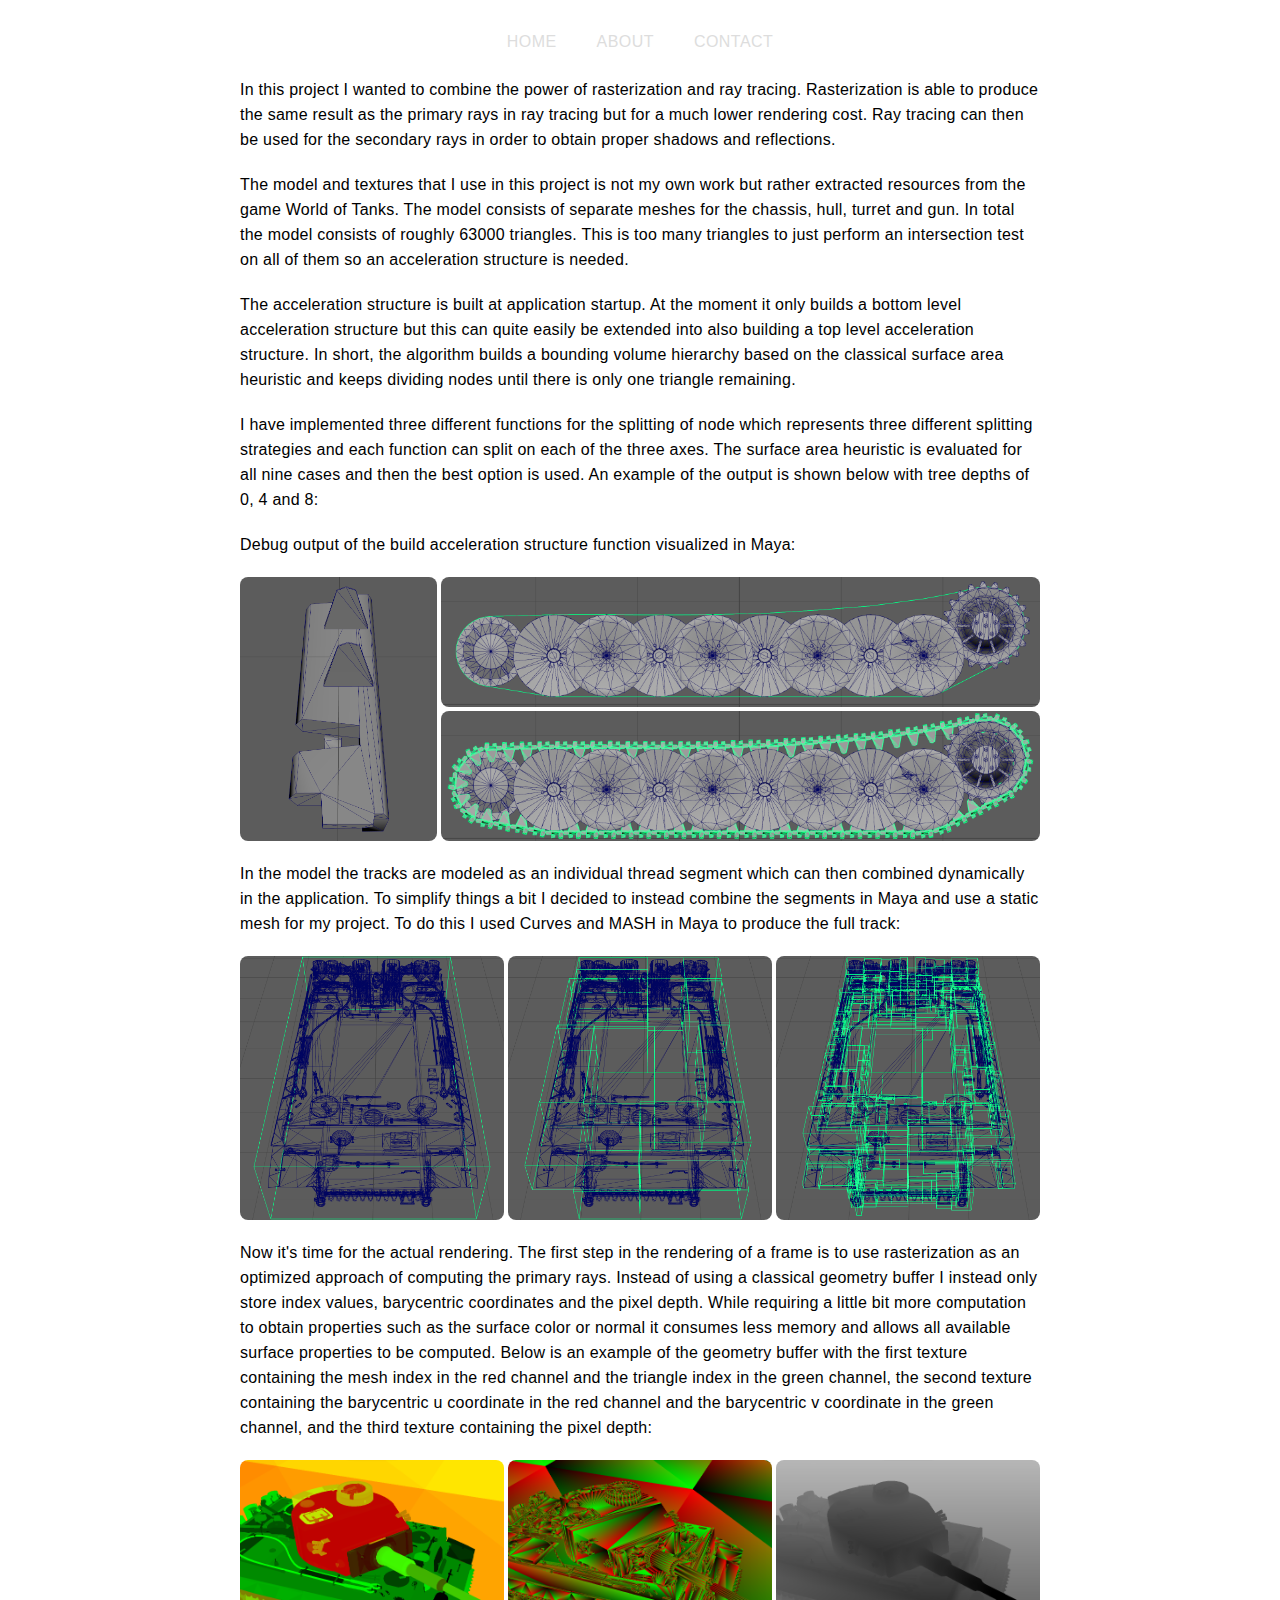
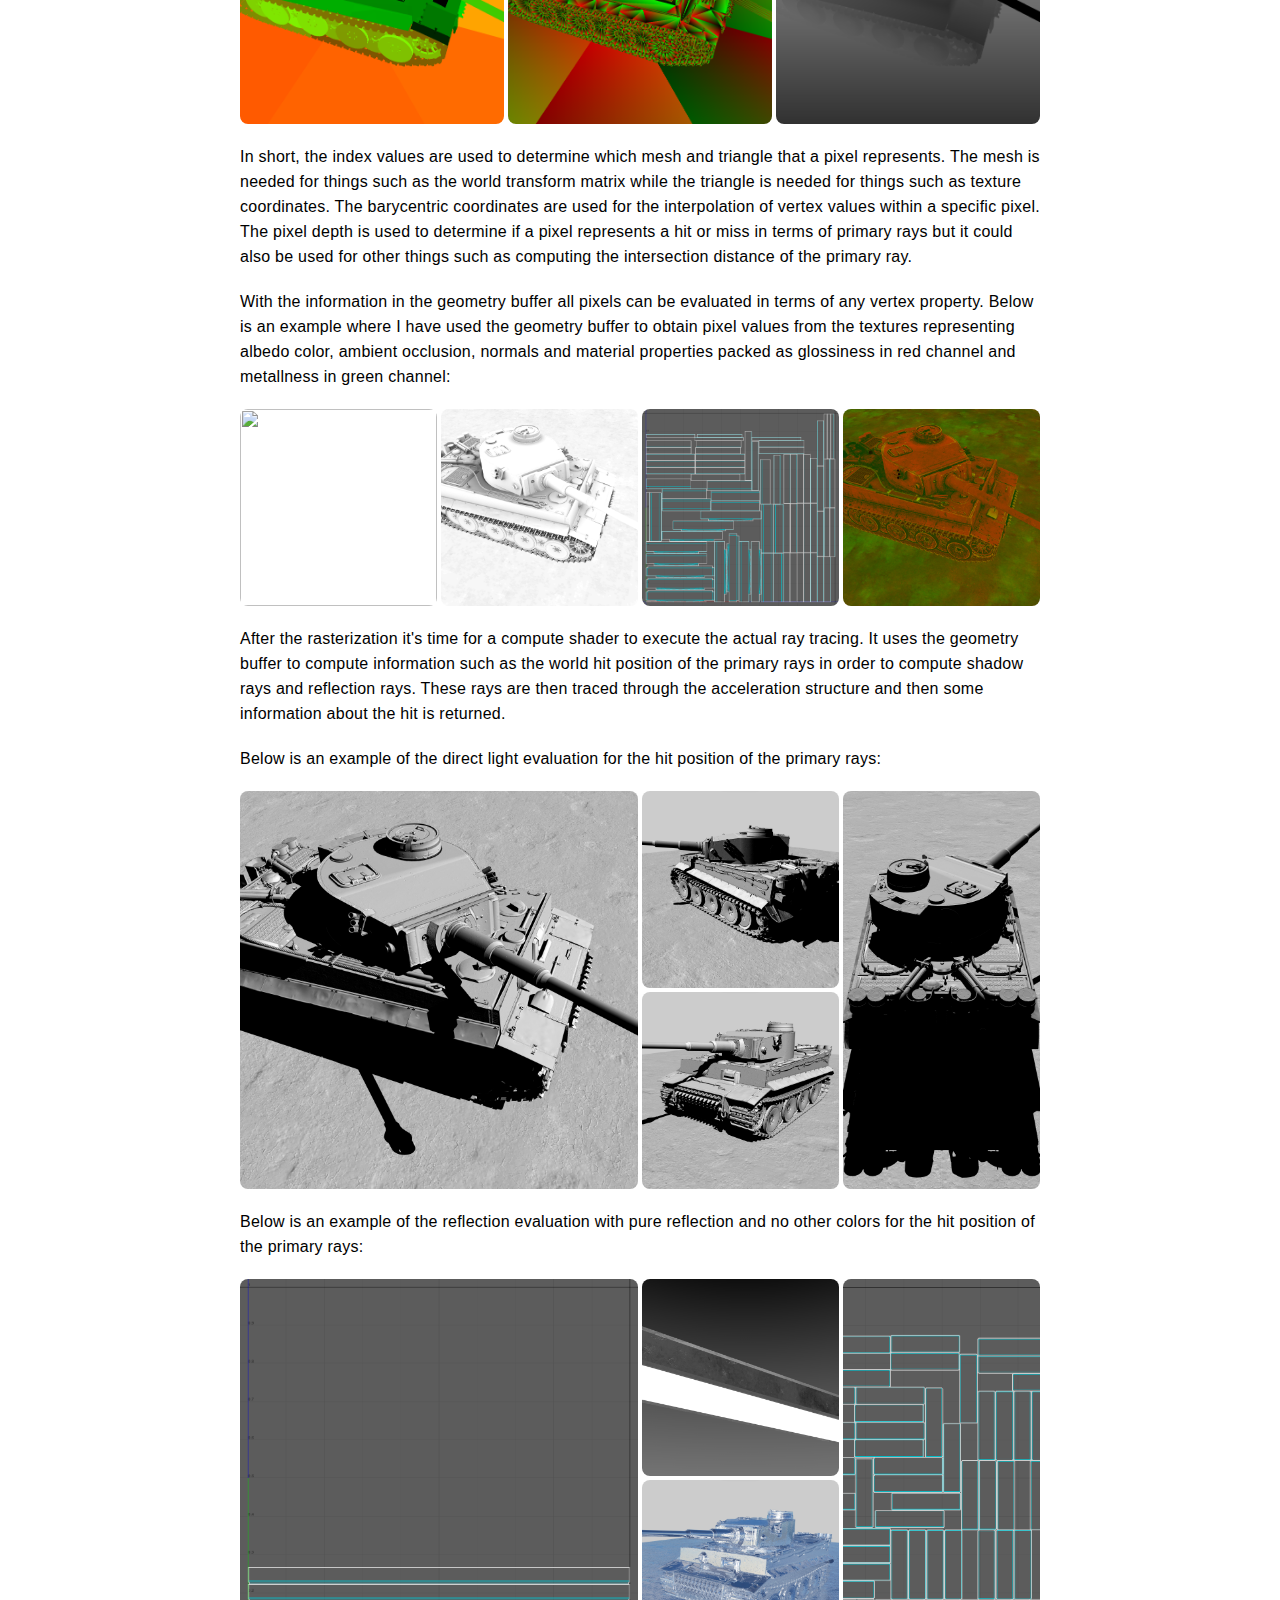
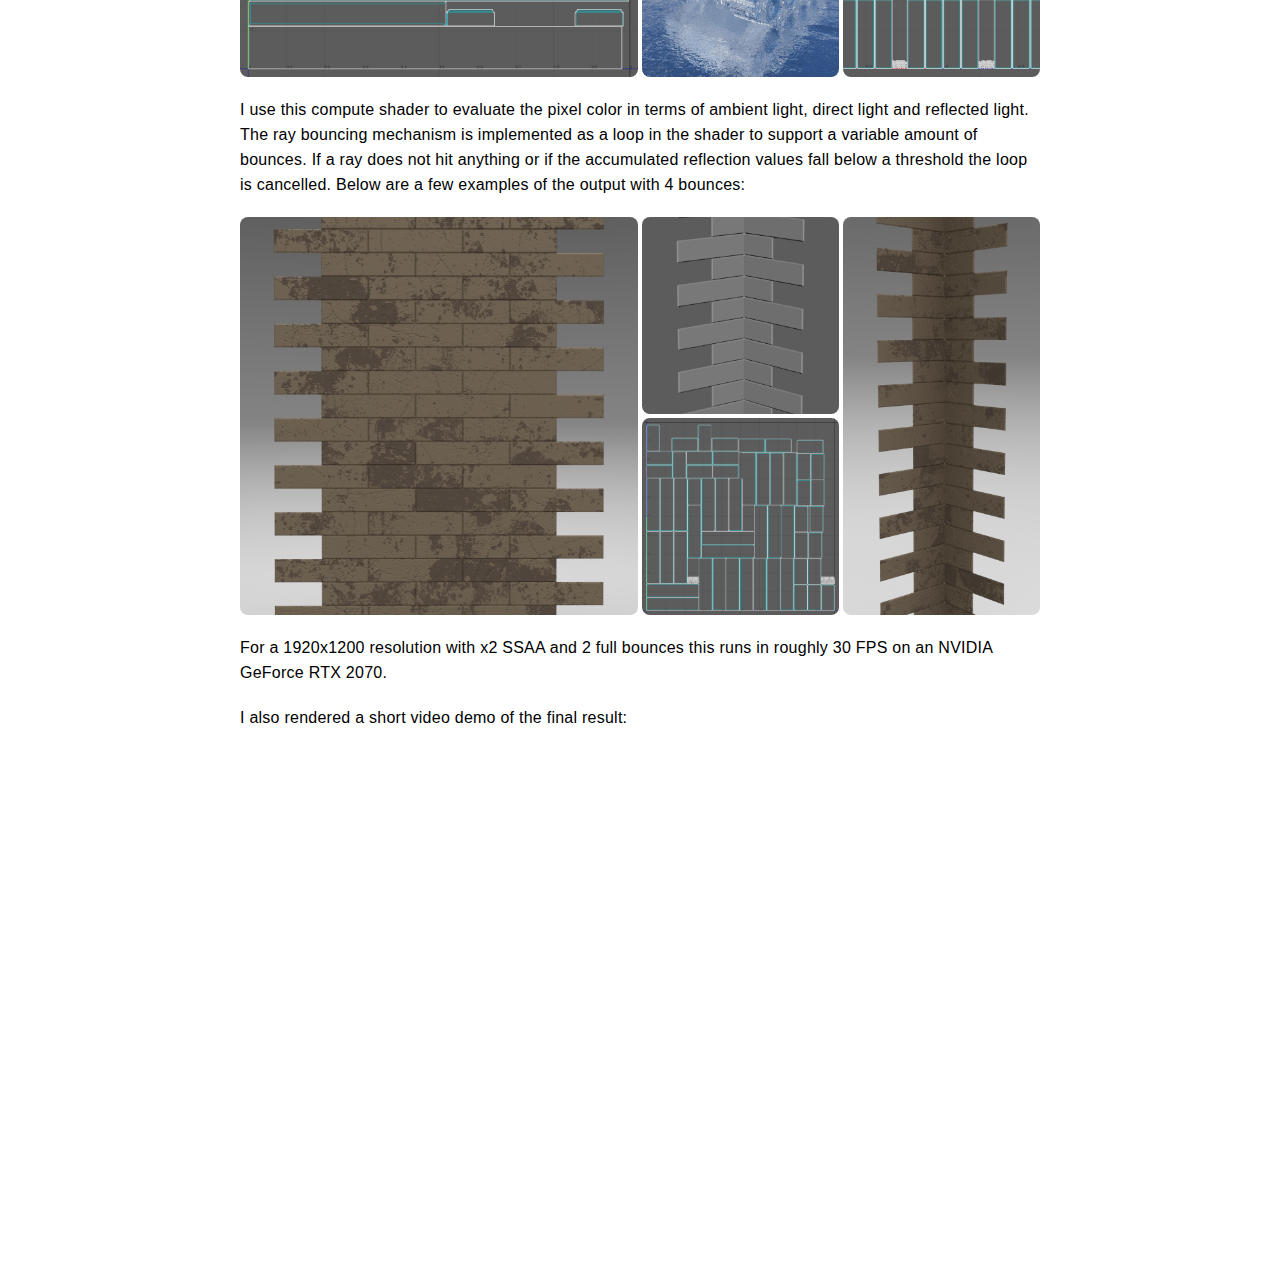
==== 01.html @ 341aff9c "Changed page" ====
<!DOCTYPE html>

<html>
	<head>
		<link rel="stylesheet" href="main.css">
	</head>
	<body>
		<div class="main-frame">
			<div class="navigation">
				<a href="index.html">Home</a>
				<a href="about.html">About</a>
				<a href="contact.html">Contact</a>
			</div>
			<div class="textbox">
				In this project I wanted to combine the power of rasterization and ray tracing.
				Rasterization is able to produce the same result as the primary rays in ray tracing
				but for a much lower rendering cost. Ray tracing can then be used for the secondary
				rays in order to obtain proper shadows and reflections.
			</div>
			<div class="textbox">
				The model and textures that I use in this project is not my own work but rather
				extracted resources from the game World of Tanks. The model consists of separate
				meshes for the chassis, hull, turret and gun. In total the model consists of
				roughly 63000 triangles. This is too many triangles to just perform an intersection
				test on all of them so an acceleration structure is needed.
			</div>
			<div class="textbox">
				The acceleration structure is built at application startup. At the moment it only
				builds a bottom level acceleration structure but this can quite easily be extended
				into also building a top level acceleration structure. In short, the algorithm
				builds a bounding volume hierarchy based on the classical surface area heuristic
				and keeps dividing nodes until there is only one triangle remaining.
			</div>
			<div class="textbox">
				I have implemented three different functions for the splitting of node which
				represents three different splitting strategies and each function can split on each
				of the three axes. The surface area heuristic is evaluated for all nine cases and
				then the best option is used. An example of the output is shown below with tree
				depths of 0, 4 and 8:
			</div>
			<div class="textbox">
				Debug output of the build acceleration structure function visualized in Maya:
			</div>
			<div class="image-layout">
				<a href="images/01-01.png" style="grid-area: 1 / 1 / 5 /  4;"><img src="images/01-01.png"></a>
				<a href="images/01-02.png" style="grid-area: 1 / 4 / 3 / 13;"><img src="images/01-02.png"></a>
				<a href="images/01-03.png" style="grid-area: 3 / 4 / 5 / 13;"><img src="images/01-03.png"></a>
			</div>
			<div class="textbox">
				In the model the tracks are modeled as an individual thread segment which can
				then combined dynamically in the application. To simplify things a bit I decided to
				instead combine the segments in Maya and use a static mesh for my project. To do
				this I used Curves and MASH in Maya to produce the full track:
			</div>
			<div class="image-layout">
				<a href="images/01-04.png" style="grid-area: 1 / 1 / 5 /  5;"><img src="images/01-04.png"></a>
				<a href="images/01-05.png" style="grid-area: 1 / 5 / 5 /  9;"><img src="images/01-05.png"></a>
				<a href="images/01-06.png" style="grid-area: 1 / 9 / 5 / 13;"><img src="images/01-06.png"></a>
			</div>
			<div class="textbox">
				Now it's time for the actual rendering. The first step in the rendering of a frame
				is to use rasterization as an optimized approach of computing the primary rays.
				Instead of using a classical geometry buffer I instead only store index values,
				barycentric coordinates and the pixel depth. While requiring a little bit more
				computation to obtain properties such as the surface color or normal it consumes
				less memory and allows all available surface properties to be computed. Below is an
				example of the geometry buffer with the first texture containing the mesh index in
				the red channel and the triangle index in the green channel, the second texture
				containing the barycentric u coordinate in the red channel and the barycentric v
				coordinate in the green channel, and the third texture containing the pixel depth:
			</div>
			<div class="image-layout">
				<a href="images/01-07.png" style="grid-area: 1 / 1 / 5 /  5;"><img src="images/01-07.png"></a>
				<a href="images/01-08.png" style="grid-area: 1 / 5 / 5 /  9;"><img src="images/01-08.png"></a>
				<a href="images/01-09.png" style="grid-area: 1 / 9 / 5 / 13;"><img src="images/01-09.png"></a>
			</div>
			<div class="textbox">
				In short, the index values are used to determine which mesh and triangle that a
				pixel represents. The mesh is needed for things such as the world transform matrix
				while the triangle is needed for things such as texture coordinates. The
				barycentric coordinates are used for the interpolation of vertex values within a
				specific pixel. The pixel depth is used to determine if a pixel represents a hit or
				miss in terms of primary rays but it could also be used for other things such as
				computing the intersection distance of the primary ray.
			</div>
			<div class="textbox">
				With the information in the geometry buffer all pixels can be evaluated in terms of
				any vertex property. Below is an example where I have used the geometry buffer to
				obtain pixel values from the textures representing albedo color, ambient occlusion,
				normals and material properties packed as glossiness in red channel and metallness
				in green channel:
			</div>
			<div class="image-layout">
				<a href="images/01-10.png" style="grid-area: 1 /  1 / 4 /  4;"><img src="images/01-10.png"></a>
				<a href="images/01-11.png" style="grid-area: 1 /  4 / 4 /  7;"><img src="images/01-11.png"></a>
				<a href="images/01-12.png" style="grid-area: 1 /  7 / 4 / 10;"><img src="images/01-12.png"></a>
				<a href="images/01-13.png" style="grid-area: 1 / 10 / 4 / 13;"><img src="images/01-13.png"></a>
			</div>
			<div class="textbox">
				After the rasterization it's time for a compute shader to execute the actual ray
				tracing. It uses the geometry buffer to compute information such as the world hit
				position of the primary rays in order to compute shadow rays and reflection rays.
				These rays are then traced through the acceleration structure and then some
				information about the hit is returned.
			</div>
			<div class="textbox">
				Below is an example of the direct light evaluation for the hit position of the
				primary rays:
			</div>
			<div class="image-layout">
				<a href="images/01-14.png" style="grid-area: 1 /  1 / 7 /  7;"><img src="images/01-14.png"></a>
				<a href="images/01-15.png" style="grid-area: 1 /  7 / 4 / 10;"><img src="images/01-15.png"></a>
				<a href="images/01-16.png" style="grid-area: 4 /  7 / 7 / 10;"><img src="images/01-16.png"></a>
				<a href="images/01-17.png" style="grid-area: 1 / 10 / 7 / 13;"><img src="images/01-17.png"></a>
			</div>
			<div class="textbox">
				Below is an example of the reflection evaluation with pure reflection and no other
				colors for the hit position of the primary rays:
			</div>
			<div class="image-layout">
				<a href="images/01-18.png" style="grid-area: 1 /  1 / 7 /  7;"><img src="images/01-18.png"></a>
				<a href="images/01-19.png" style="grid-area: 1 /  7 / 4 / 10;"><img src="images/01-19.png"></a>
				<a href="images/01-20.png" style="grid-area: 4 /  7 / 7 / 10;"><img src="images/01-20.png"></a>
				<a href="images/01-21.png" style="grid-area: 1 / 10 / 7 / 13;"><img src="images/01-21.png"></a>
			</div>
			<div class="textbox">
				I use this compute shader to evaluate the pixel color in terms of ambient light,
				direct light and reflected light. The ray bouncing mechanism is implemented as a
				loop in the shader to support a variable amount of bounces. If a ray does not hit
				anything or if the accumulated reflection values fall below a threshold the loop
				is cancelled. Below are a few examples of the output with 4 bounces:
			</div>
			<div class="image-layout">
				<a href="images/01-22.png" style="grid-area: 1 /  1 / 7 /  7;"><img src="images/01-22.png"></a>
				<a href="images/01-23.png" style="grid-area: 1 /  7 / 4 / 10;"><img src="images/01-23.png"></a>
				<a href="images/01-24.png" style="grid-area: 4 /  7 / 7 / 10;"><img src="images/01-24.png"></a>
				<a href="images/01-25.png" style="grid-area: 1 / 10 / 7 / 13;"><img src="images/01-25.png"></a>
			</div>
			<div class="textbox">
				For a 1920x1200 resolution with x2 SSAA and 2 full bounces this runs in roughly 30
				FPS on an NVIDIA GeForce RTX 2070.
			</div>
			<div class="textbox">
				I also rendered a short video demo of the final result:
			</div>
			<div class="video-layout">
				<iframe src="https://www.youtube.com/embed/DFCqJlhYQGo?rel=0" allowfullscreen></iframe>
			</div>
		</div>
	</body>
</html>
---- main.css ----
body
{
	text-align: center;
	overflow-y: scroll;
}

.main
{
	display: inline-block;
	padding-bottom: 50px;
}

.main-frame
{
	display: block;
	width: 800px;
	height: auto;
	margin-left: auto;
	margin-right: auto;
}

.navigation
{
	overflow: hidden;
	height: 45px;
	display: inline-block;
	margin: 10px 0px 0px;
}

.navigation a
{
	color: #DDDDDD;
	float: left;
	padding: 5px 5px;
	margin: 10px 15px;
	font-size: 16px;
	font-family: sans-serif;
	text-align: center;
	text-decoration: none;
	text-transform: uppercase;
	letter-spacing: 0.45px;
}

.navigation a:hover
{
	color: #333333;
}

.navigation a.active
{
	color: #333333;
}

.collection
{
	display: grid;
	grid-template-columns: auto auto auto;
	grid-column-gap: 10px;
	grid-row-gap: 10px;
}

.item
{
	background-color: #000000;
	width: 300px;
	height: 300px;
	border-radius: 10px;
	overflow: hidden;
}

.item > a > img
{
	width: 100%;
	height: 100%;
}

.item:hover > a > img
{
	filter: grayscale(100%);
}

.textbox
{
	display: inline-block;
	width: 800px;
	text-align: left;
	margin-top: 10px;
	margin-bottom: 10px;
	font-family: sans-serif;
	letter-spacing: 0.25px;
	line-height: 25px;
}

.image-layout
{
	display: inline-grid;
	width: 800px;
	grid-auto-columns: 63px;
	grid-auto-rows: 63px;
	grid-column-gap: 4px;
	grid-row-gap: 4px;
	margin-top: 10px;
	margin-bottom: 10px;
	overflow: hidden;
}

.image-layout a, .image-layout img
{
	width: 100%;
	height: 100%;
	border-radius: 8px;
	object-fit: cover;
}

.video-layout
{
	display: inline-grid;
	width: 800px;
	height: 500px;
	margin-top: 10px;
	margin-bottom: 10px;
	overflow: hidden;
}

.video-layout iframe
{
	width: 100%;
	height: 100%;
	border: none;
	border-radius: 8px;
	object-fit: cover;
}

.contact-photo
{
	display: block;
	width: 300px;
	height: 300px;
	margin-left:auto;
	margin-right:auto;
	margin-top: 20px;
	margin-bottom: 30px;
	overflow: hidden;
}

.contact-photo img
{
	width: 100%;
	height: 100%;
	border-radius: 100%;
	object-fit: cover;
}

.contact-name
{
	margin-top: 20px;
	margin-bottom: 20px;
	font-family: sans-serif;
	font-size: 32px;
	letter-spacing: 0.25px;
}

.contact-mail
{
	margin-top: 20px;
	margin-bottom: 20px;
	font-family: sans-serif;
	font-size: 18px;
	letter-spacing: 0.25px;
}

.contact-linkedin
{
	width: 65px;
	height: 65px;
	margin-left:auto;
	margin-right:auto;
	margin-top: 30px;
	margin-bottom: 10px;
	overflow: hidden;
}

.image-grid
{
	display: inline-grid;
	width: 800px;
	grid-row-gap: 4px;
	grid-column-gap: 4px;
	margin-top: 10px;
	margin-bottom: 10px;
}

.image-grid a
{
	width: 100%;
	border-radius: 8px;
	overflow: hidden;
}

.image-grid a img
{
	width: 100%;
	height: 100%;
	object-fit: cover;
	object-position: center;
}

.image-grid-1 { grid-template: 1fr 1fr / 1fr 1fr 1fr; }
.image-grid-1 a:nth-child(1) { aspect-ratio: 1 / 1; grid-area: 1 / 1 / 2 / 2; }
.image-grid-1 a:nth-child(2) { aspect-ratio: 1 / 1; grid-area: 2 / 1 / 3 / 2; }
.image-grid-1 a:nth-child(3) { aspect-ratio: 1 / 1; grid-area: 1 / 2 / 3 / 4; }

.image-grid-2 { grid-template: 264px 264px / 264px 532px; }
.image-grid-2 a:nth-child(1) { grid-area: 1 / 1 / 2 / 2; }
.image-grid-2 a:nth-child(2) { grid-area: 2 / 1 / 3 / 2; }
.image-grid-2 a:nth-child(3) { grid-area: 1 / 2 / 3 / 3; }

.image-list
{
	display: grid;
	width: 100%;
	grid-auto-rows: 1fr;
	grid-auto-columns: 1fr;
	grid-auto-flow: column;
	grid-row-gap: 4px;
	grid-column-gap: 4px;
	margin-top: 10px;
	margin-bottom: 10px;
}

.image-list a
{
	width: 100%;
	border-radius: 8px;
	overflow: hidden;
}

.image-list a img
{
	width: 100%;
	height: 100%;
	object-fit: cover;
	object-position: center;
}

.image-list-ratio-1-1 a { aspect-ratio: 1 / 1; }
.image-list-ratio-2-1 a { aspect-ratio: 2 / 1; }
.image-list-ratio-2-3 a { aspect-ratio: 2 / 3; }
.image-list-ratio-3-2 a { aspect-ratio: 3 / 2; }
.image-list-ratio-4-1 a { aspect-ratio: 4 / 1; }
.image-list-ratio-5-1 a { aspect-ratio: 5 / 1; }
.image-list-ratio-5-2 a { aspect-ratio: 5 / 2; }
.image-list-ratio-5-4 a { aspect-ratio: 5 / 4; }
.image-list-ratio-7-5 a { aspect-ratio: 7 / 5; }
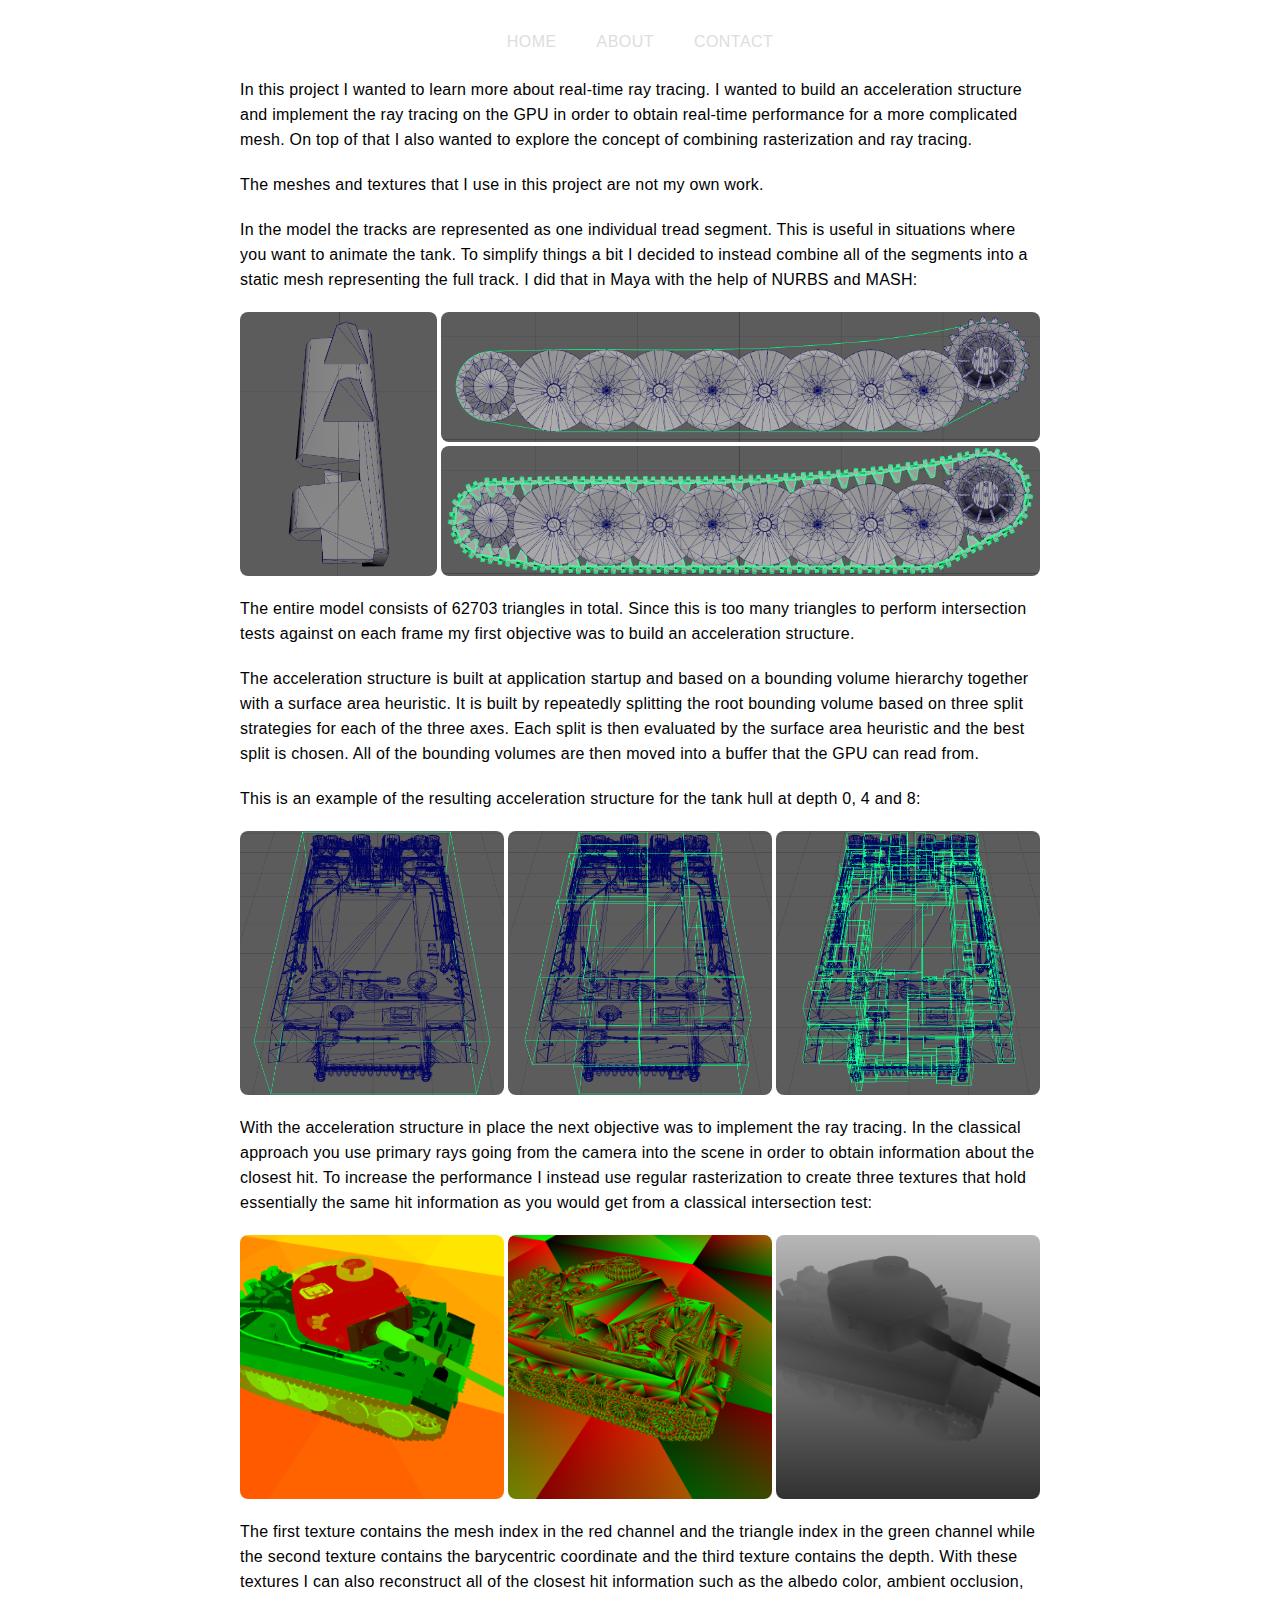
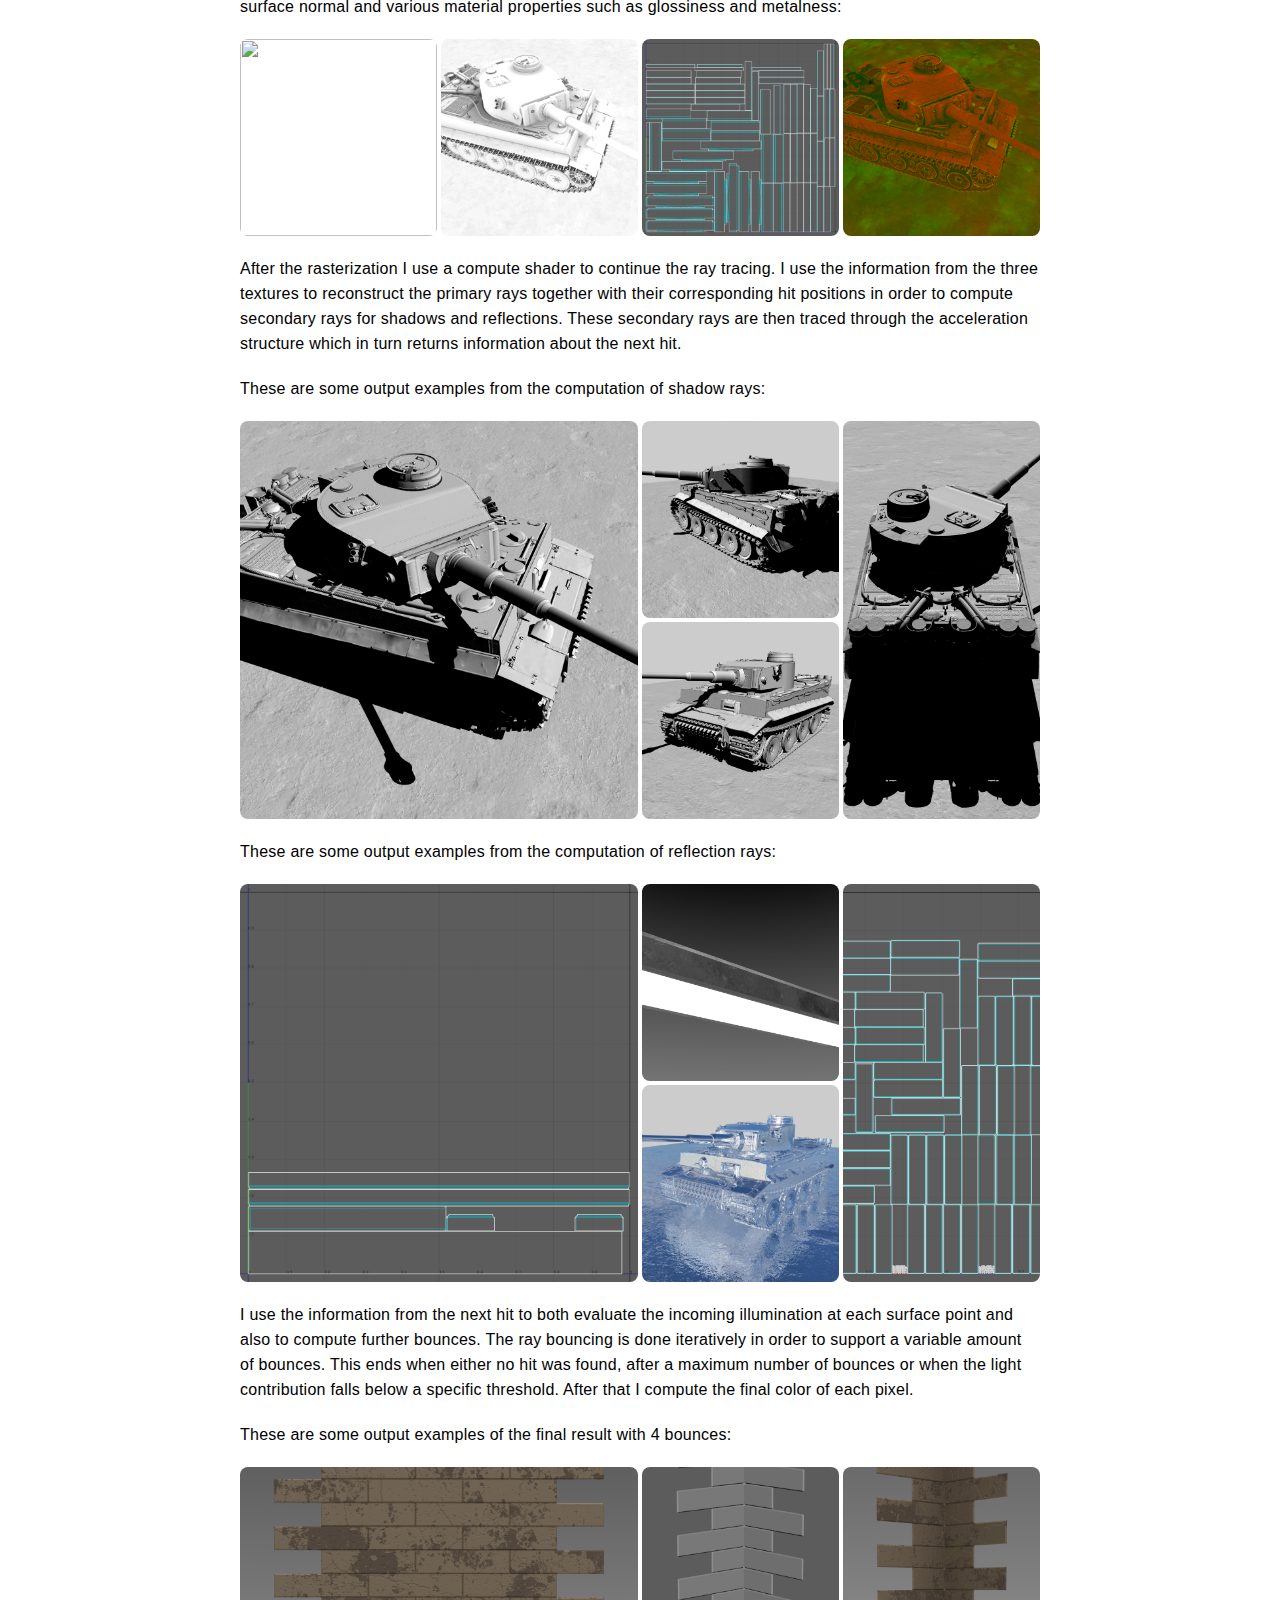
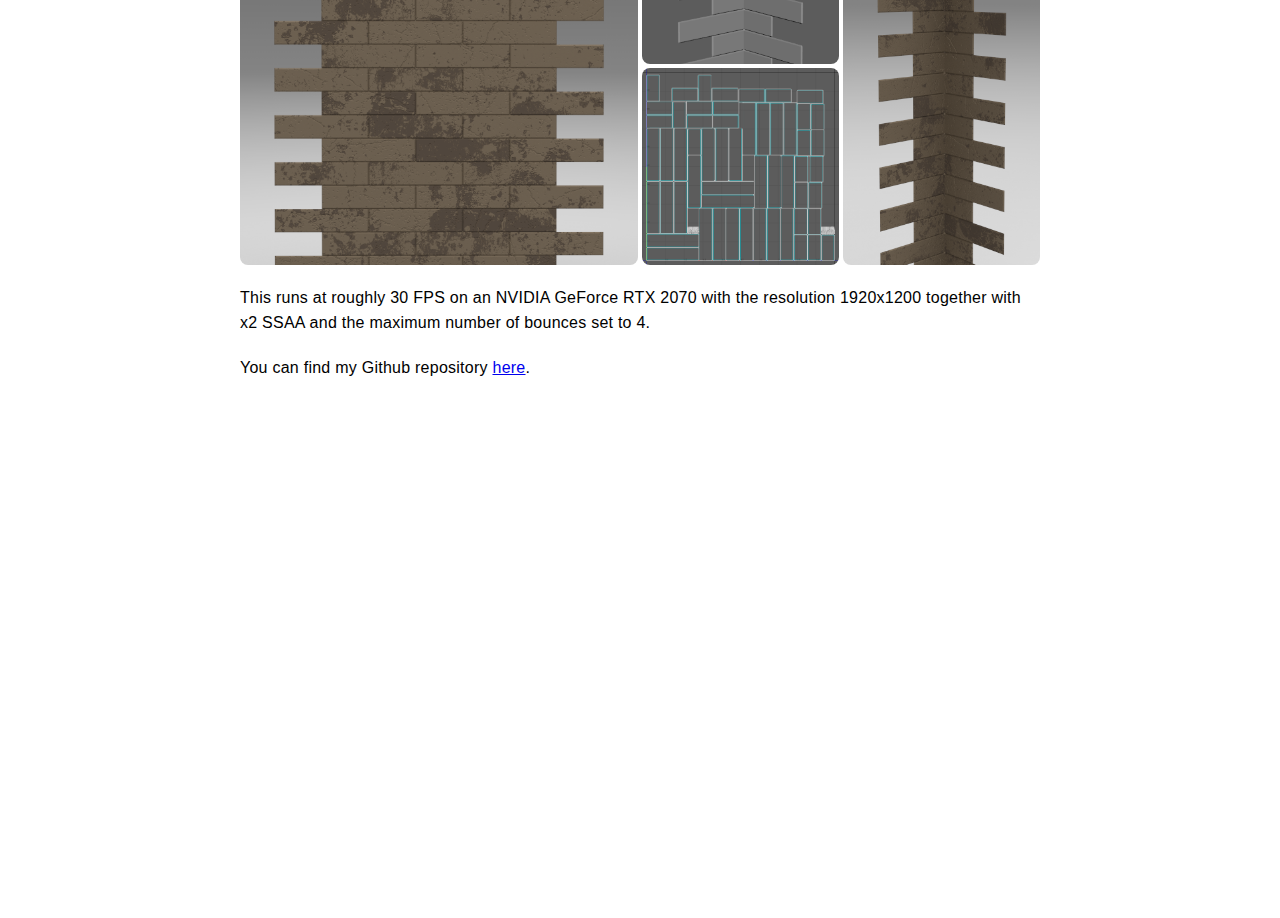
==== commit 248b2795: "Changed page" ====
--- a/01.html
+++ b/01.html
@@ -12,34 +12,19 @@
 				<a href="contact.html">Contact</a>
 			</div>
 			<div class="textbox">
-				In this project I wanted to combine the power of rasterization and ray tracing.
-				Rasterization is able to produce the same result as the primary rays in ray tracing
-				but for a much lower rendering cost. Ray tracing can then be used for the secondary
-				rays in order to obtain proper shadows and reflections.
+				In this project I wanted to learn more about real-time ray tracing. I wanted to
+				build an acceleration structure and implement the ray tracing on the GPU in order
+				to obtain real-time performance for a more complicated mesh. On top of that I also
+				wanted to explore the concept of combining rasterization and ray tracing.
 			</div>
 			<div class="textbox">
-				The model and textures that I use in this project is not my own work but rather
-				extracted resources from the game World of Tanks. The model consists of separate
-				meshes for the chassis, hull, turret and gun. In total the model consists of
-				roughly 63000 triangles. This is too many triangles to just perform an intersection
-				test on all of them so an acceleration structure is needed.
+				The meshes and textures that I use in this project are not my own work.
 			</div>
 			<div class="textbox">
-				The acceleration structure is built at application startup. At the moment it only
-				builds a bottom level acceleration structure but this can quite easily be extended
-				into also building a top level acceleration structure. In short, the algorithm
-				builds a bounding volume hierarchy based on the classical surface area heuristic
-				and keeps dividing nodes until there is only one triangle remaining.
-			</div>
-			<div class="textbox">
-				I have implemented three different functions for the splitting of node which
-				represents three different splitting strategies and each function can split on each
-				of the three axes. The surface area heuristic is evaluated for all nine cases and
-				then the best option is used. An example of the output is shown below with tree
-				depths of 0, 4 and 8:
-			</div>
-			<div class="textbox">
-				Debug output of the build acceleration structure function visualized in Maya:
+				In the model the tracks are represented as one individual tread segment. This is
+				useful in situations where you want to animate the tank. To simplify things a bit I
+				decided to instead combine all of the segments into a static mesh representing the
+				full track. I did that in Maya with the help of NURBS and MASH:
 			</div>
 			<div class="image-layout">
 				<a href="images/01-01.png" style="grid-area: 1 / 1 / 5 /  4;"><img src="images/01-01.png"></a>
@@ -47,10 +32,21 @@
 				<a href="images/01-03.png" style="grid-area: 3 / 4 / 5 / 13;"><img src="images/01-03.png"></a>
 			</div>
 			<div class="textbox">
-				In the model the tracks are modeled as an individual thread segment which can
-				then combined dynamically in the application. To simplify things a bit I decided to
-				instead combine the segments in Maya and use a static mesh for my project. To do
-				this I used Curves and MASH in Maya to produce the full track:
+				The entire model consists of 62703 triangles in total. Since this is too many
+				triangles to perform intersection tests against on each frame my first objective
+				was to build an acceleration structure.
+			</div>
+			<div class="textbox">
+				The acceleration structure is built at application startup and based on a bounding
+				volume hierarchy together with a surface area heuristic. It is built by repeatedly
+				splitting the root bounding volume based on three split strategies for each of the
+				three axes. Each split is then evaluated by the surface area heuristic and the best
+				split is chosen. All of the bounding volumes are then moved into a buffer that the
+				GPU can read from.
+			</div>
+			<div class="textbox">
+				This is an example of the resulting acceleration structure for the tank hull at
+				depth 0, 4 and 8:
 			</div>
 			<div class="image-layout">
 				<a href="images/01-04.png" style="grid-area: 1 / 1 / 5 /  5;"><img src="images/01-04.png"></a>
@@ -58,16 +54,12 @@
 				<a href="images/01-06.png" style="grid-area: 1 / 9 / 5 / 13;"><img src="images/01-06.png"></a>
 			</div>
 			<div class="textbox">
-				Now it's time for the actual rendering. The first step in the rendering of a frame
-				is to use rasterization as an optimized approach of computing the primary rays.
-				Instead of using a classical geometry buffer I instead only store index values,
-				barycentric coordinates and the pixel depth. While requiring a little bit more
-				computation to obtain properties such as the surface color or normal it consumes
-				less memory and allows all available surface properties to be computed. Below is an
-				example of the geometry buffer with the first texture containing the mesh index in
-				the red channel and the triangle index in the green channel, the second texture
-				containing the barycentric u coordinate in the red channel and the barycentric v
-				coordinate in the green channel, and the third texture containing the pixel depth:
+				With the acceleration structure in place the next objective was to implement the
+				ray tracing. In the classical approach you use primary rays going from the camera
+				into the scene in order to obtain information about the closest hit. To increase
+				the performance I instead use regular rasterization to create three textures that
+				hold essentially the same hit information as you would get from a classical
+				intersection test:
 			</div>
 			<div class="image-layout">
 				<a href="images/01-07.png" style="grid-area: 1 / 1 / 5 /  5;"><img src="images/01-07.png"></a>
@@ -75,20 +67,12 @@
 				<a href="images/01-09.png" style="grid-area: 1 / 9 / 5 / 13;"><img src="images/01-09.png"></a>
 			</div>
 			<div class="textbox">
-				In short, the index values are used to determine which mesh and triangle that a
-				pixel represents. The mesh is needed for things such as the world transform matrix
-				while the triangle is needed for things such as texture coordinates. The
-				barycentric coordinates are used for the interpolation of vertex values within a
-				specific pixel. The pixel depth is used to determine if a pixel represents a hit or
-				miss in terms of primary rays but it could also be used for other things such as
-				computing the intersection distance of the primary ray.
-			</div>
-			<div class="textbox">
-				With the information in the geometry buffer all pixels can be evaluated in terms of
-				any vertex property. Below is an example where I have used the geometry buffer to
-				obtain pixel values from the textures representing albedo color, ambient occlusion,
-				normals and material properties packed as glossiness in red channel and metallness
-				in green channel:
+				The first texture contains the mesh index in the red channel and the triangle index
+				in the green channel while the second texture contains the barycentric coordinate
+				and the third texture contains the depth. With these textures I can also
+				reconstruct all of the closest hit information such as the albedo color, ambient
+				occlusion, surface normal and various material properties such as glossiness and
+				metalness:
 			</div>
 			<div class="image-layout">
 				<a href="images/01-10.png" style="grid-area: 1 /  1 / 4 /  4;"><img src="images/01-10.png"></a>
@@ -97,15 +81,14 @@
 				<a href="images/01-13.png" style="grid-area: 1 / 10 / 4 / 13;"><img src="images/01-13.png"></a>
 			</div>
 			<div class="textbox">
-				After the rasterization it's time for a compute shader to execute the actual ray
-				tracing. It uses the geometry buffer to compute information such as the world hit
-				position of the primary rays in order to compute shadow rays and reflection rays.
-				These rays are then traced through the acceleration structure and then some
-				information about the hit is returned.
+				After the rasterization I use a compute shader to continue the ray tracing. I use
+				the information from the three textures to reconstruct the primary rays together
+				with their corresponding hit positions in order to compute secondary rays for
+				shadows and reflections. These secondary rays are then traced through the
+				acceleration structure which in turn returns information about the next hit.
 			</div>
 			<div class="textbox">
-				Below is an example of the direct light evaluation for the hit position of the
-				primary rays:
+				These are some output examples from the computation of shadow rays:
 			</div>
 			<div class="image-layout">
 				<a href="images/01-14.png" style="grid-area: 1 /  1 / 7 /  7;"><img src="images/01-14.png"></a>
@@ -114,8 +97,7 @@
 				<a href="images/01-17.png" style="grid-area: 1 / 10 / 7 / 13;"><img src="images/01-17.png"></a>
 			</div>
 			<div class="textbox">
-				Below is an example of the reflection evaluation with pure reflection and no other
-				colors for the hit position of the primary rays:
+				These are some output examples from the computation of reflection rays:
 			</div>
 			<div class="image-layout">
 				<a href="images/01-18.png" style="grid-area: 1 /  1 / 7 /  7;"><img src="images/01-18.png"></a>
@@ -124,11 +106,14 @@
 				<a href="images/01-21.png" style="grid-area: 1 / 10 / 7 / 13;"><img src="images/01-21.png"></a>
 			</div>
 			<div class="textbox">
-				I use this compute shader to evaluate the pixel color in terms of ambient light,
-				direct light and reflected light. The ray bouncing mechanism is implemented as a
-				loop in the shader to support a variable amount of bounces. If a ray does not hit
-				anything or if the accumulated reflection values fall below a threshold the loop
-				is cancelled. Below are a few examples of the output with 4 bounces:
+				I use the information from the next hit to both evaluate the incoming illumination
+				at each surface point and also to compute further bounces. The ray bouncing is done
+				iteratively in order to support a variable amount of bounces. This ends when either
+				no hit was found, after a maximum number of bounces or when the light contribution
+				falls below a specific threshold. After that I compute the final color of each pixel.
+			</div>
+			<div class="textbox">
+				These are some output examples of the final result with 4 bounces:
 			</div>
 			<div class="image-layout">
 				<a href="images/01-22.png" style="grid-area: 1 /  1 / 7 /  7;"><img src="images/01-22.png"></a>
@@ -137,11 +122,12 @@
 				<a href="images/01-25.png" style="grid-area: 1 / 10 / 7 / 13;"><img src="images/01-25.png"></a>
 			</div>
 			<div class="textbox">
-				For a 1920x1200 resolution with x2 SSAA and 2 full bounces this runs in roughly 30
-				FPS on an NVIDIA GeForce RTX 2070.
+				This runs at roughly 30 FPS on an NVIDIA GeForce RTX 2070 with the resolution
+				1920x1200 together with x2 SSAA and the maximum number of bounces set to 4.
 			</div>
 			<div class="textbox">
-				I also rendered a short video demo of the final result:
+				You can find my Github repository
+				<a href="https://github.com/simonblo/dh2323-hybrid-raytracer">here</a>.
 			</div>
 			<div class="video-layout">
 				<iframe src="https://www.youtube.com/embed/DFCqJlhYQGo?rel=0" allowfullscreen></iframe>
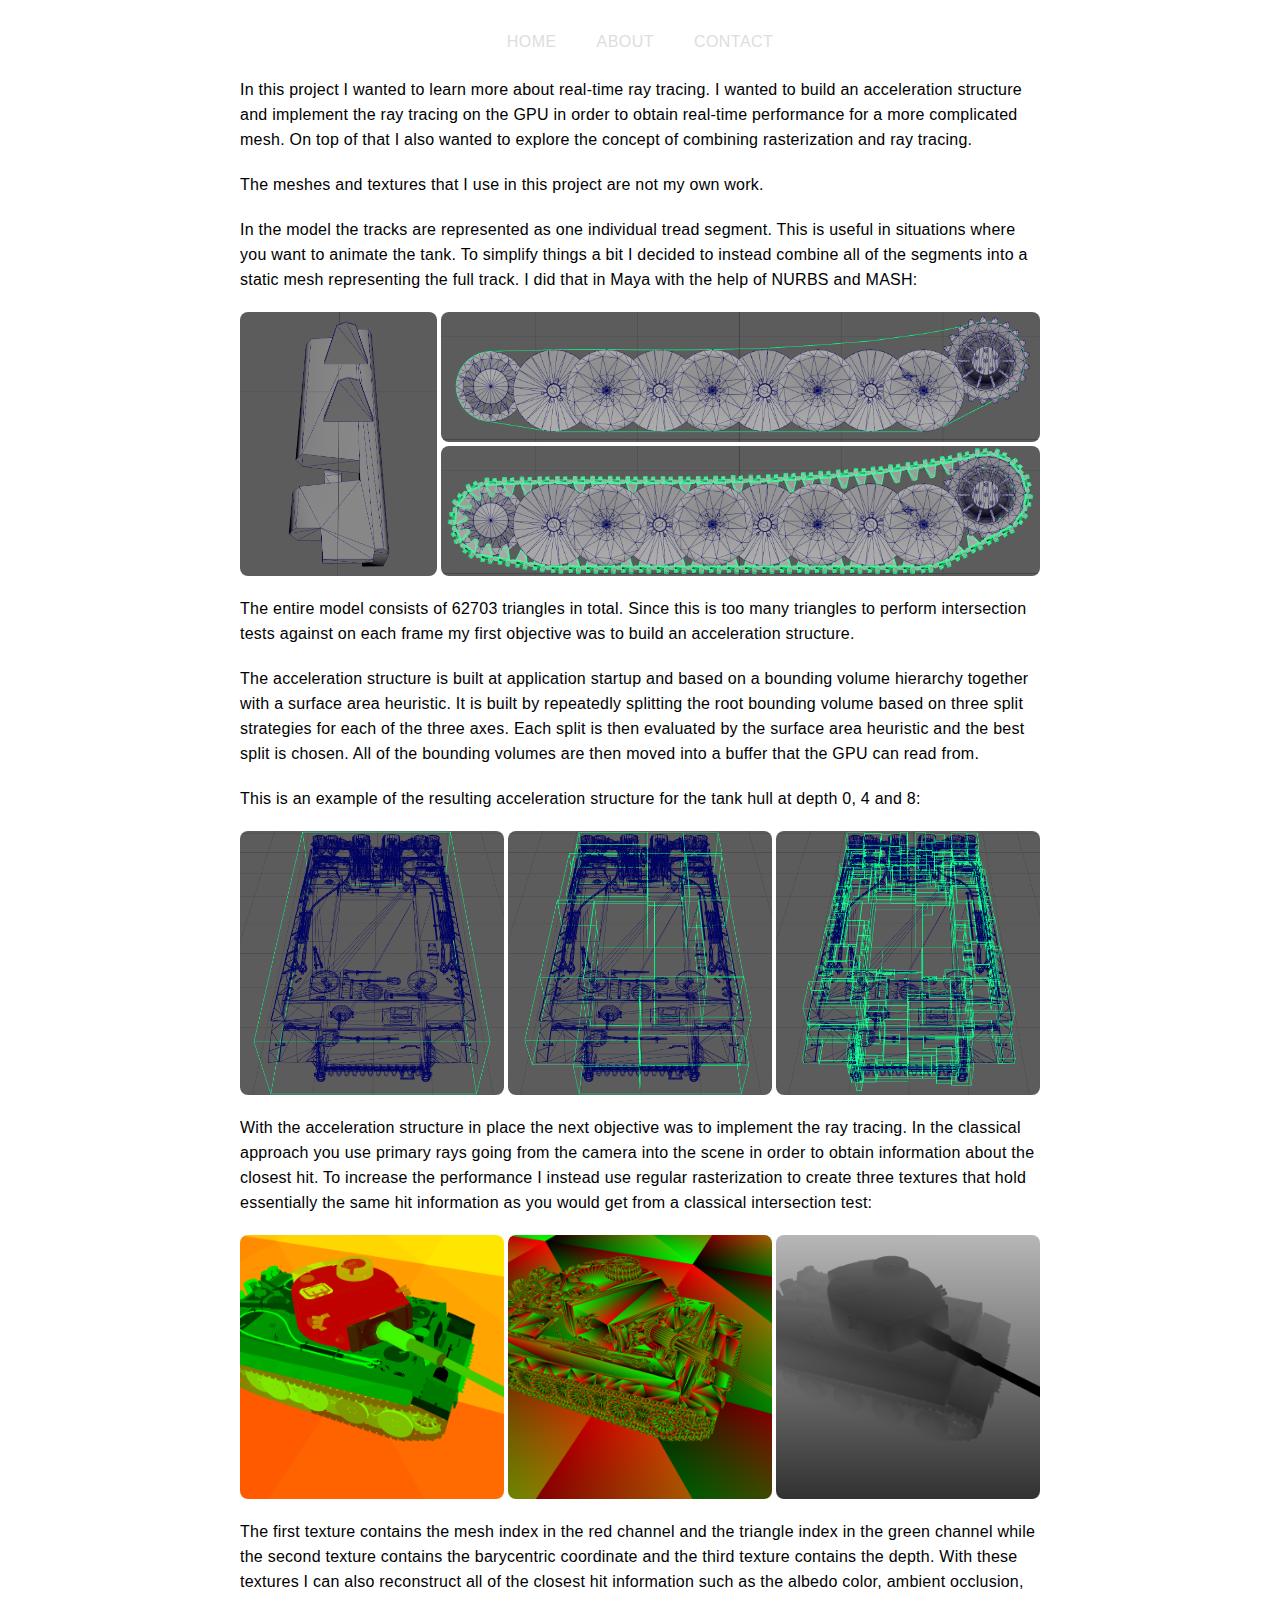
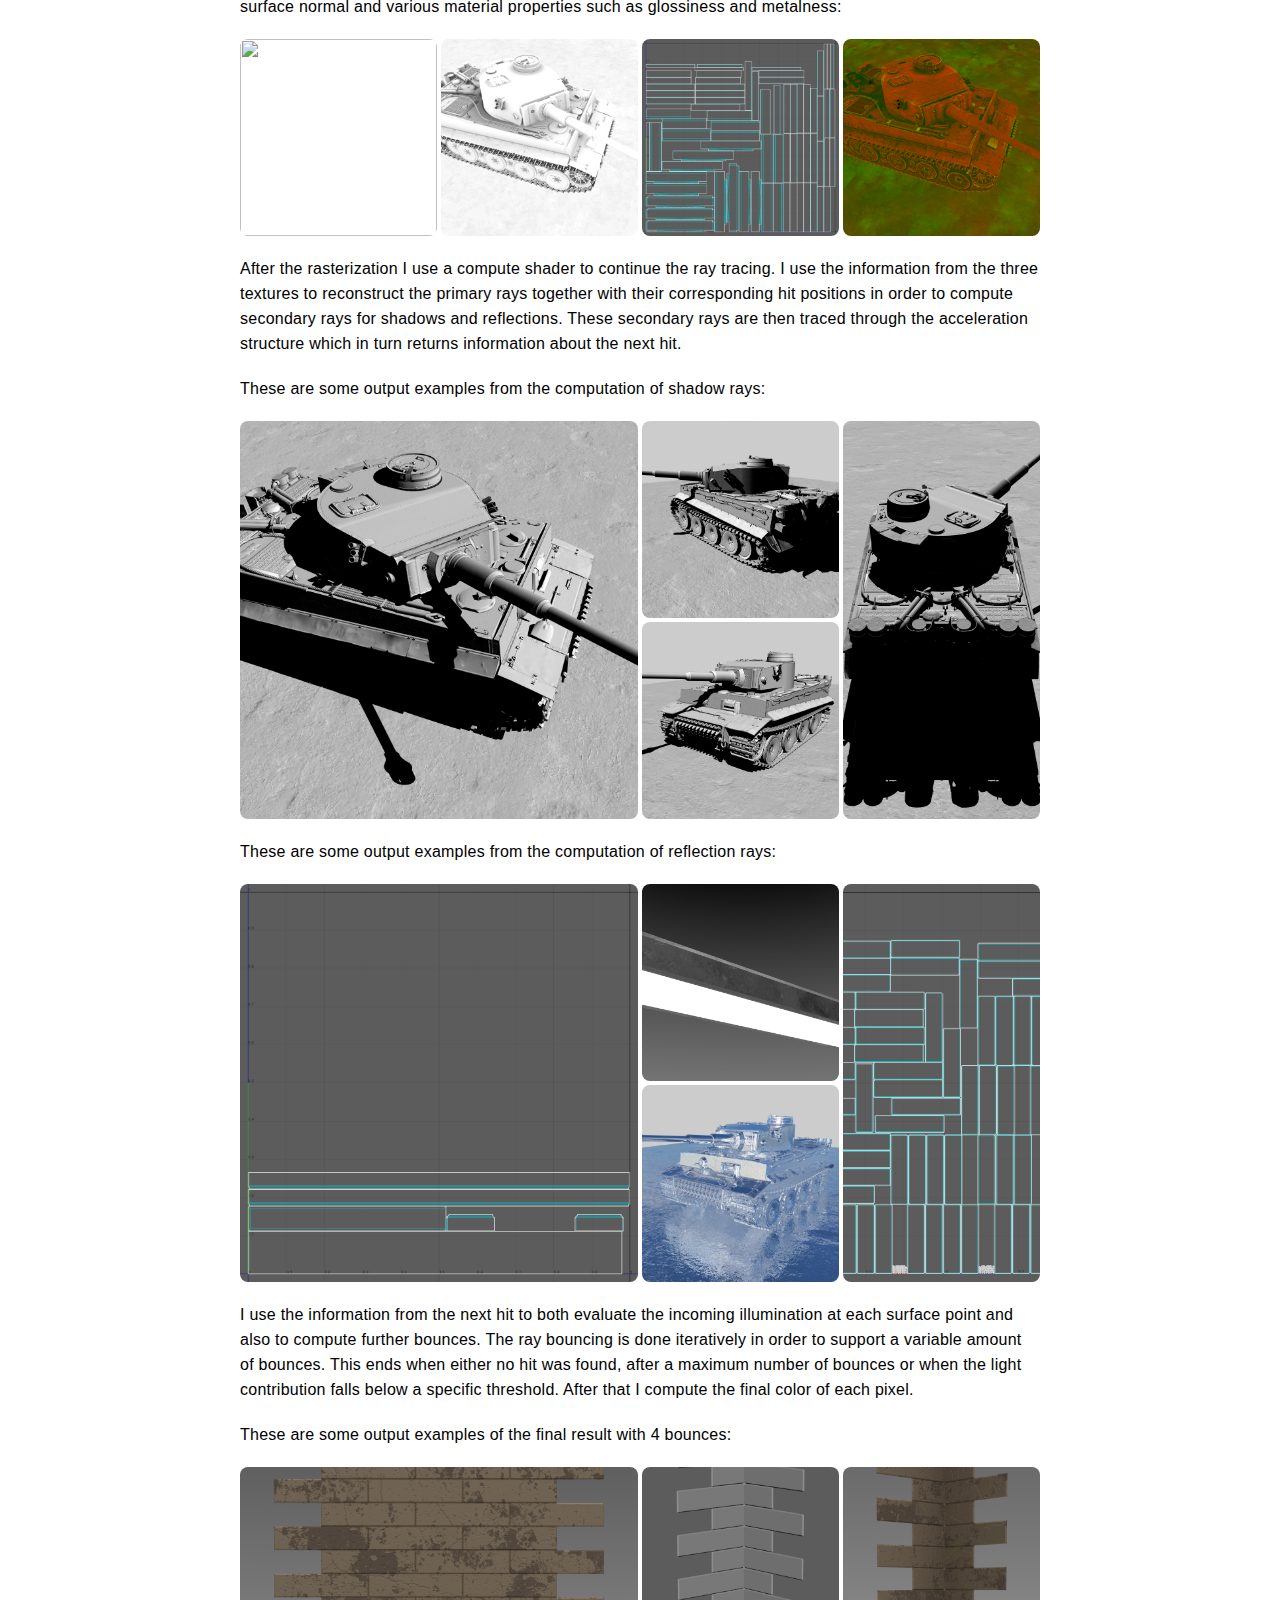
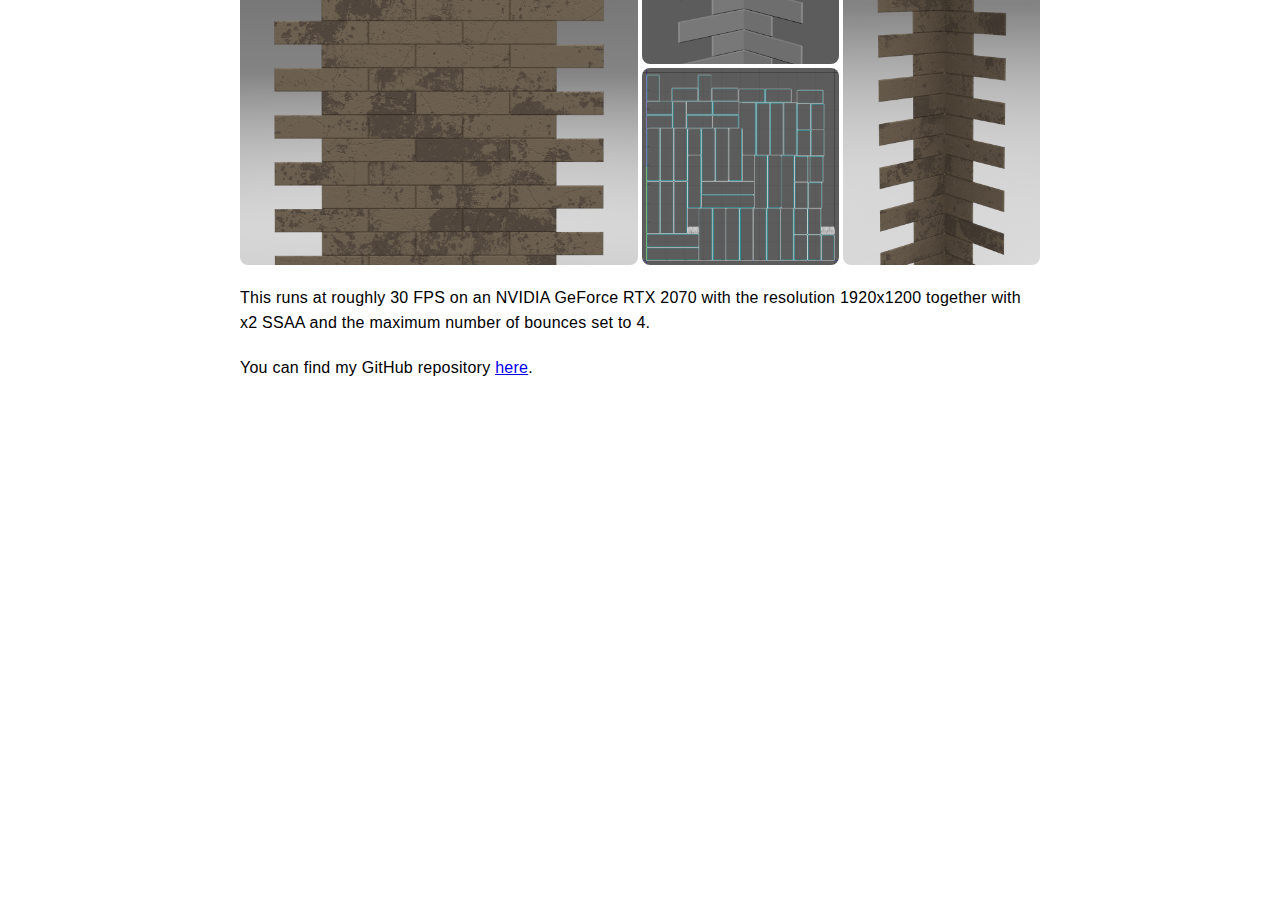
==== commit 3a55e9c1: "Changed page" ====
--- a/01.html
+++ b/01.html
@@ -2,6 +2,7 @@
 
 <html>
 	<head>
+		<title>Simon Blom</title>
 		<link rel="stylesheet" href="main.css">
 	</head>
 	<body>
@@ -126,8 +127,8 @@
 				1920x1200 together with x2 SSAA and the maximum number of bounces set to 4.
 			</div>
 			<div class="textbox">
-				You can find my Github repository
-				<a href="https://github.com/simonblo/dh2323-hybrid-raytracer">here</a>.
+				You can find my GitHub repository <a href="https://github.com/simonblo/dh2323-
+				hybrid-raytracer">here</a>.
 			</div>
 			<div class="video-layout">
 				<iframe src="https://www.youtube.com/embed/DFCqJlhYQGo?rel=0" allowfullscreen></iframe>
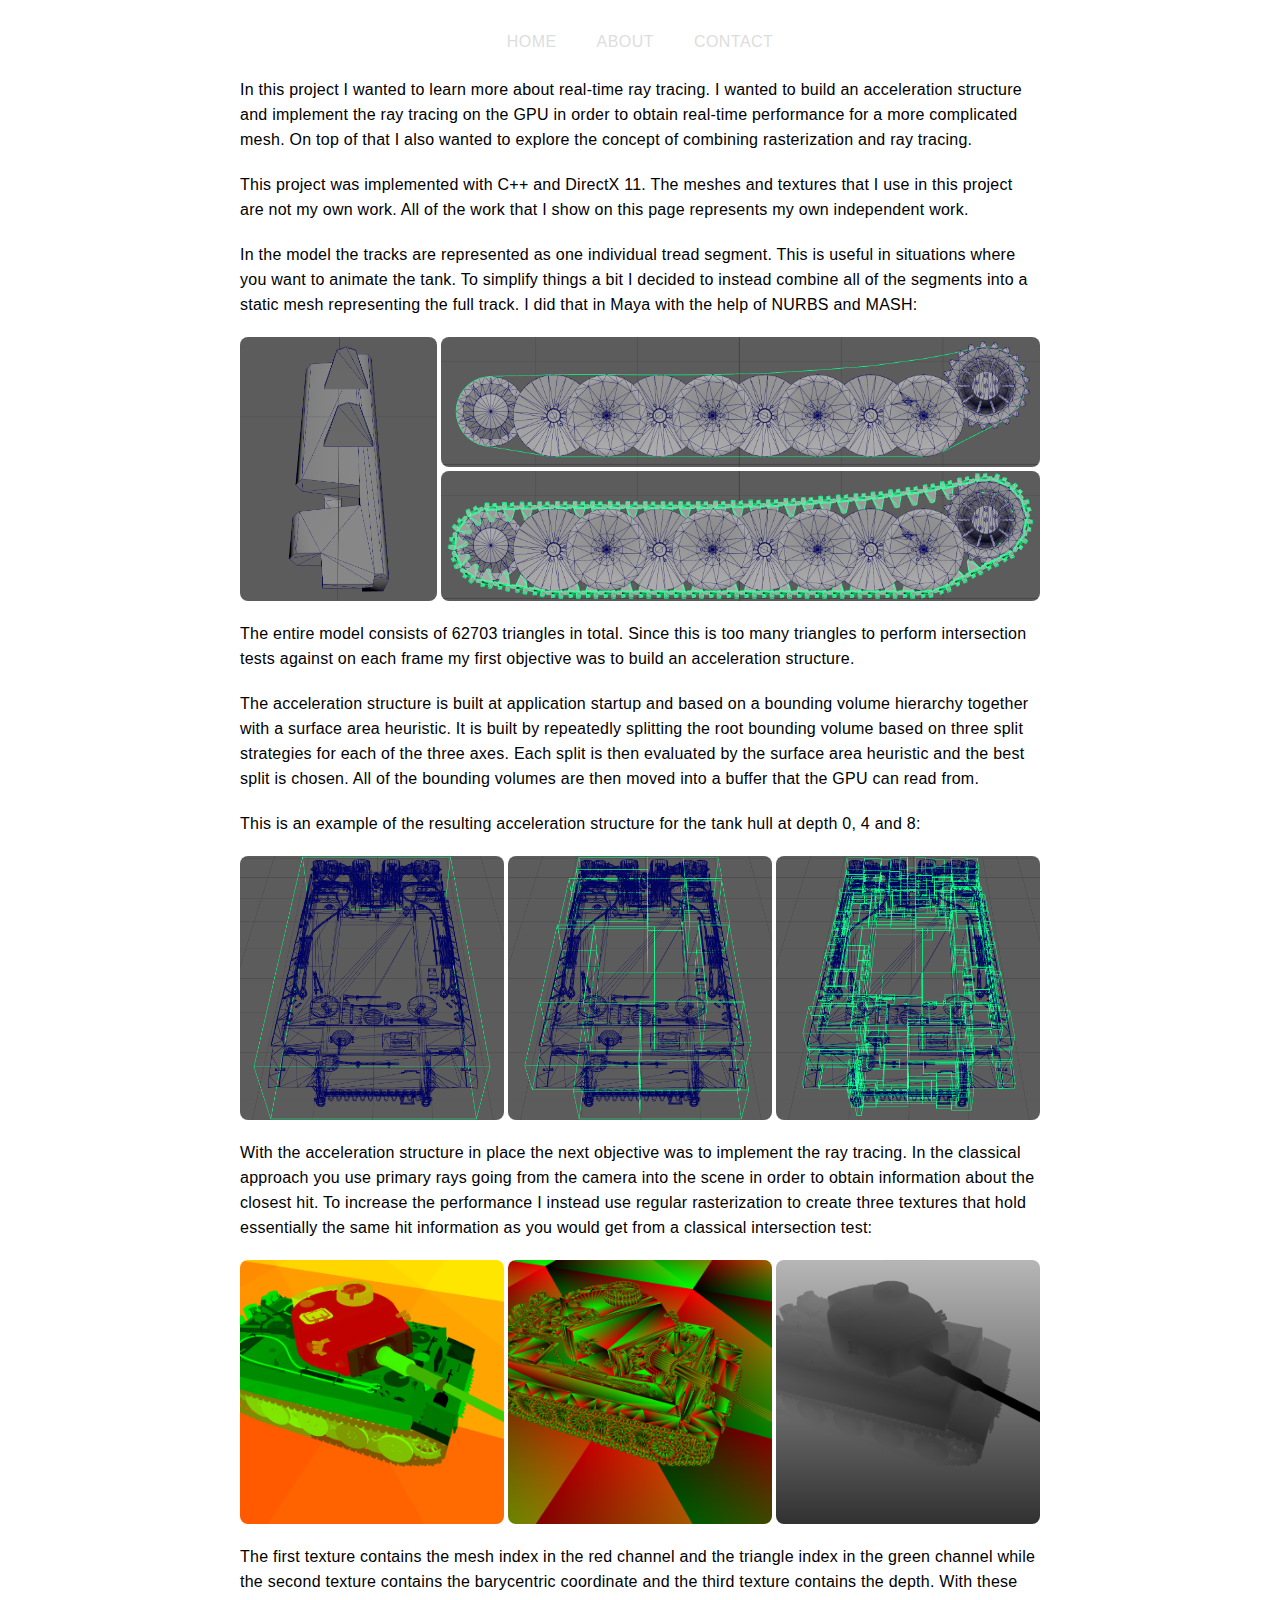
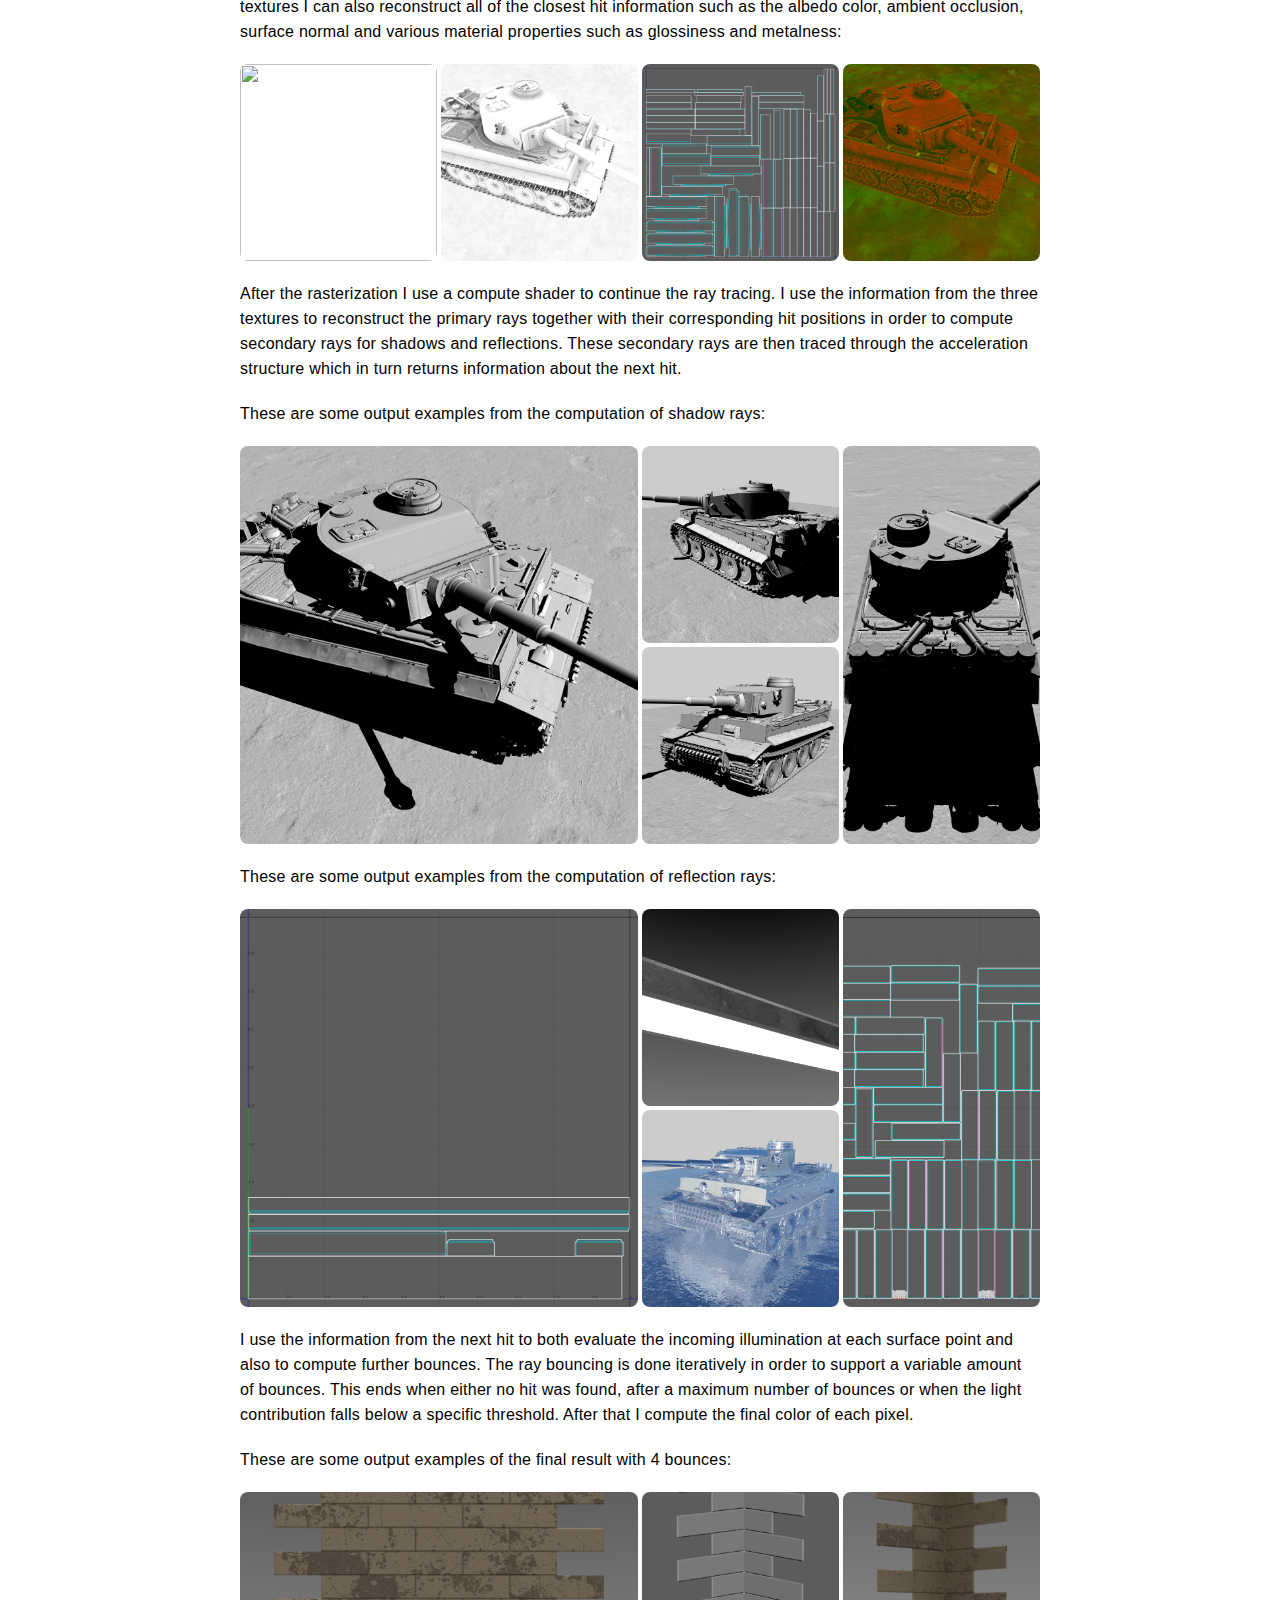
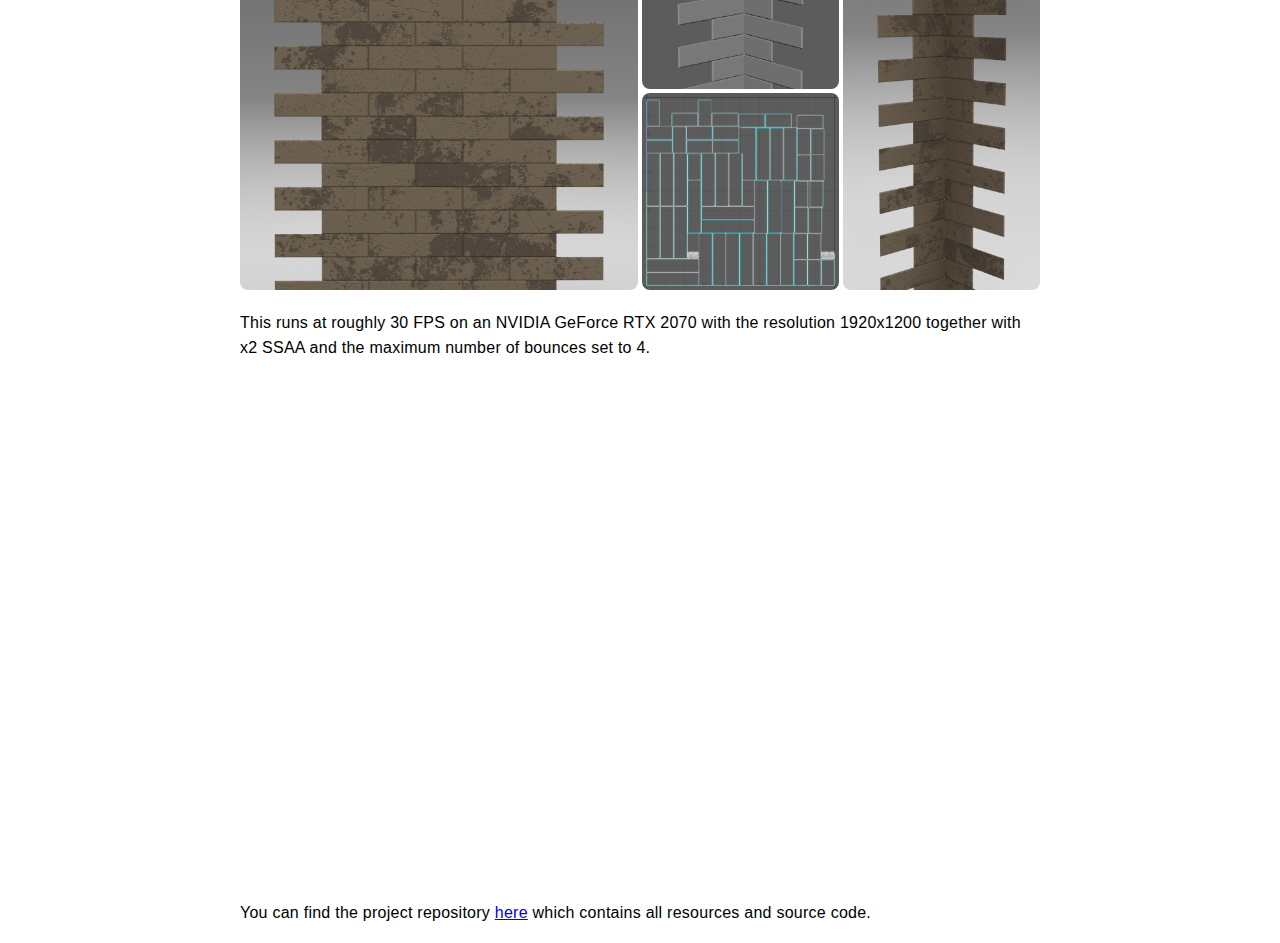
==== commit 9aefc6a1: "Changed page" ====
--- a/01.html
+++ b/01.html
@@ -19,7 +19,9 @@
 				wanted to explore the concept of combining rasterization and ray tracing.
 			</div>
 			<div class="textbox">
-				The meshes and textures that I use in this project are not my own work.
+				This project was implemented with C++ and DirectX 11. The meshes and textures that
+				I use in this project are not my own work. All of the work that I show on this page
+				represents my own independent work.
 			</div>
 			<div class="textbox">
 				In the model the tracks are represented as one individual tread segment. This is
@@ -126,12 +128,12 @@
 				This runs at roughly 30 FPS on an NVIDIA GeForce RTX 2070 with the resolution
 				1920x1200 together with x2 SSAA and the maximum number of bounces set to 4.
 			</div>
-			<div class="textbox">
-				You can find my GitHub repository <a href="https://github.com/simonblo/dh2323-
-				hybrid-raytracer">here</a>.
-			</div>
 			<div class="video-layout">
 				<iframe src="https://www.youtube.com/embed/DFCqJlhYQGo?rel=0" allowfullscreen></iframe>
+			</div>
+			<div class="textbox">
+				You can find the project repository <a href="https://github.com/simonblo/dh2323-
+				hybrid-raytracer">here</a> which contains all resources and source code.
 			</div>
 		</div>
 	</body>
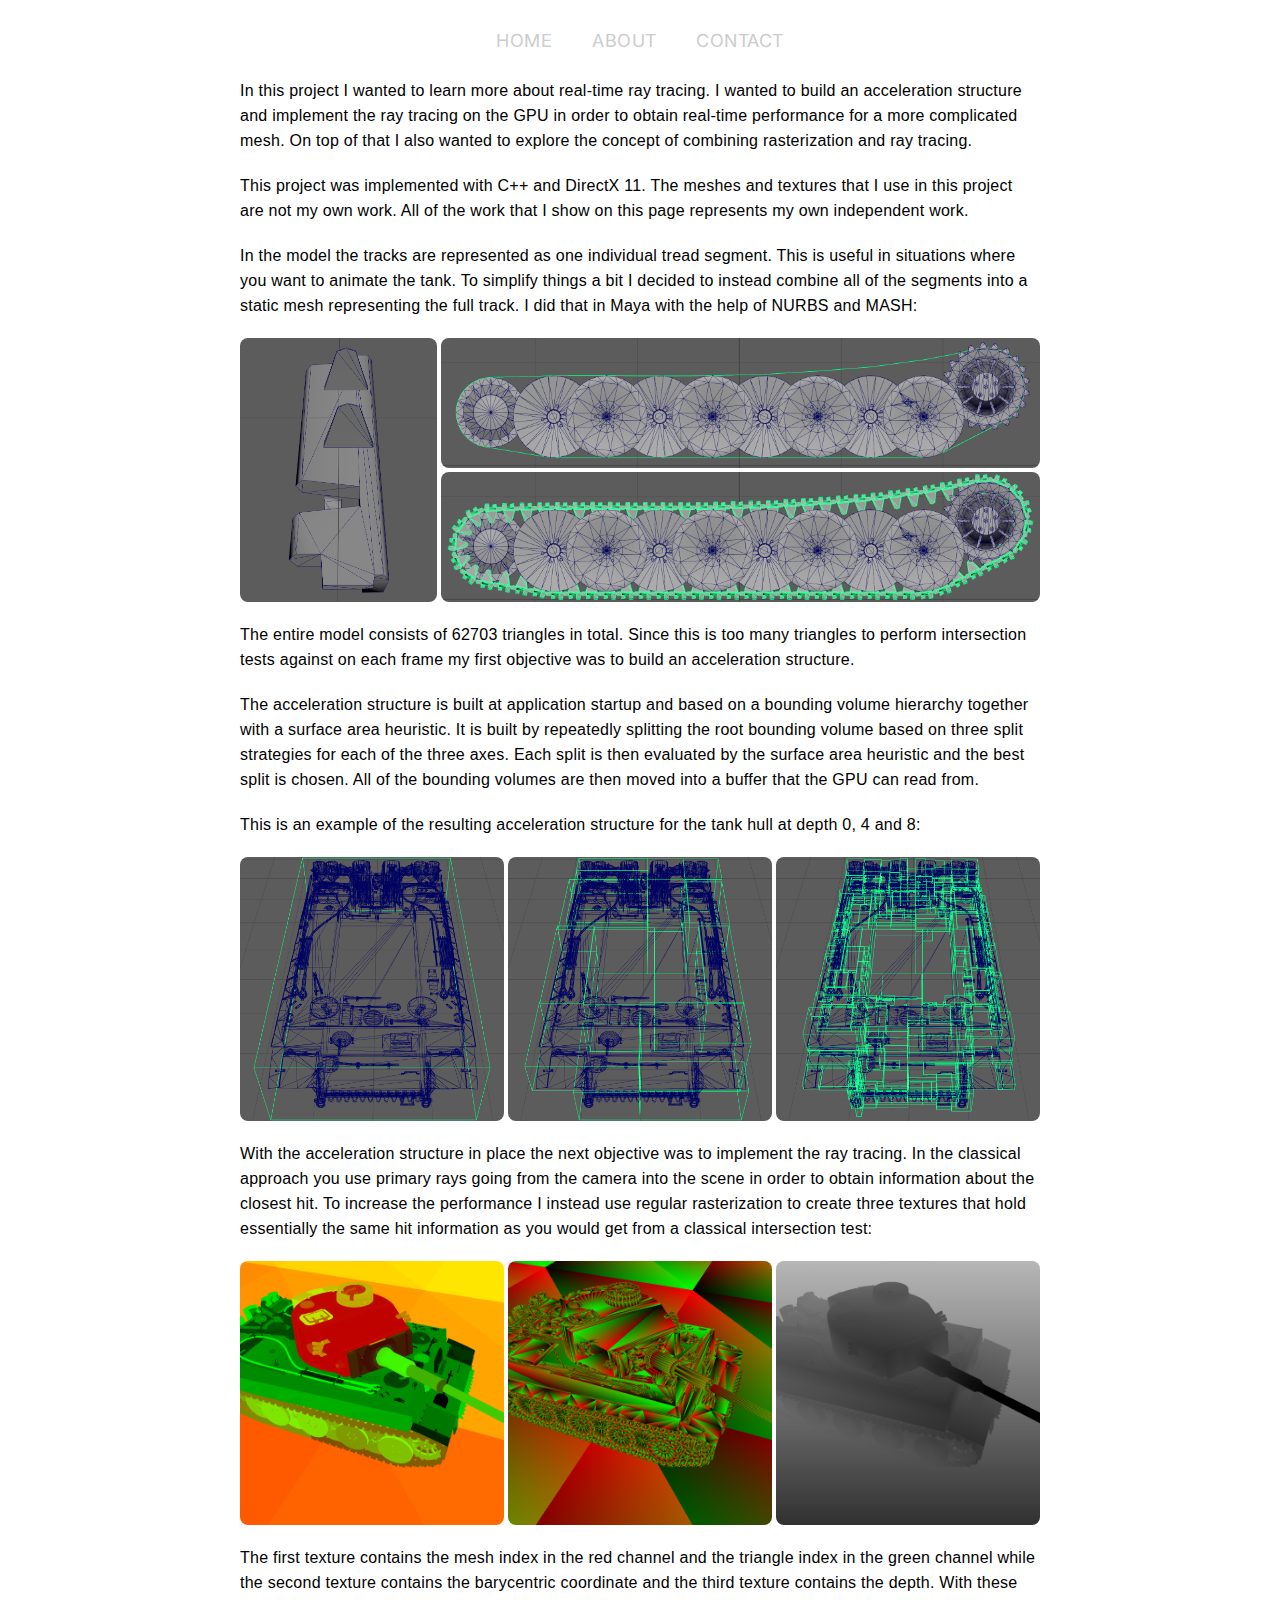
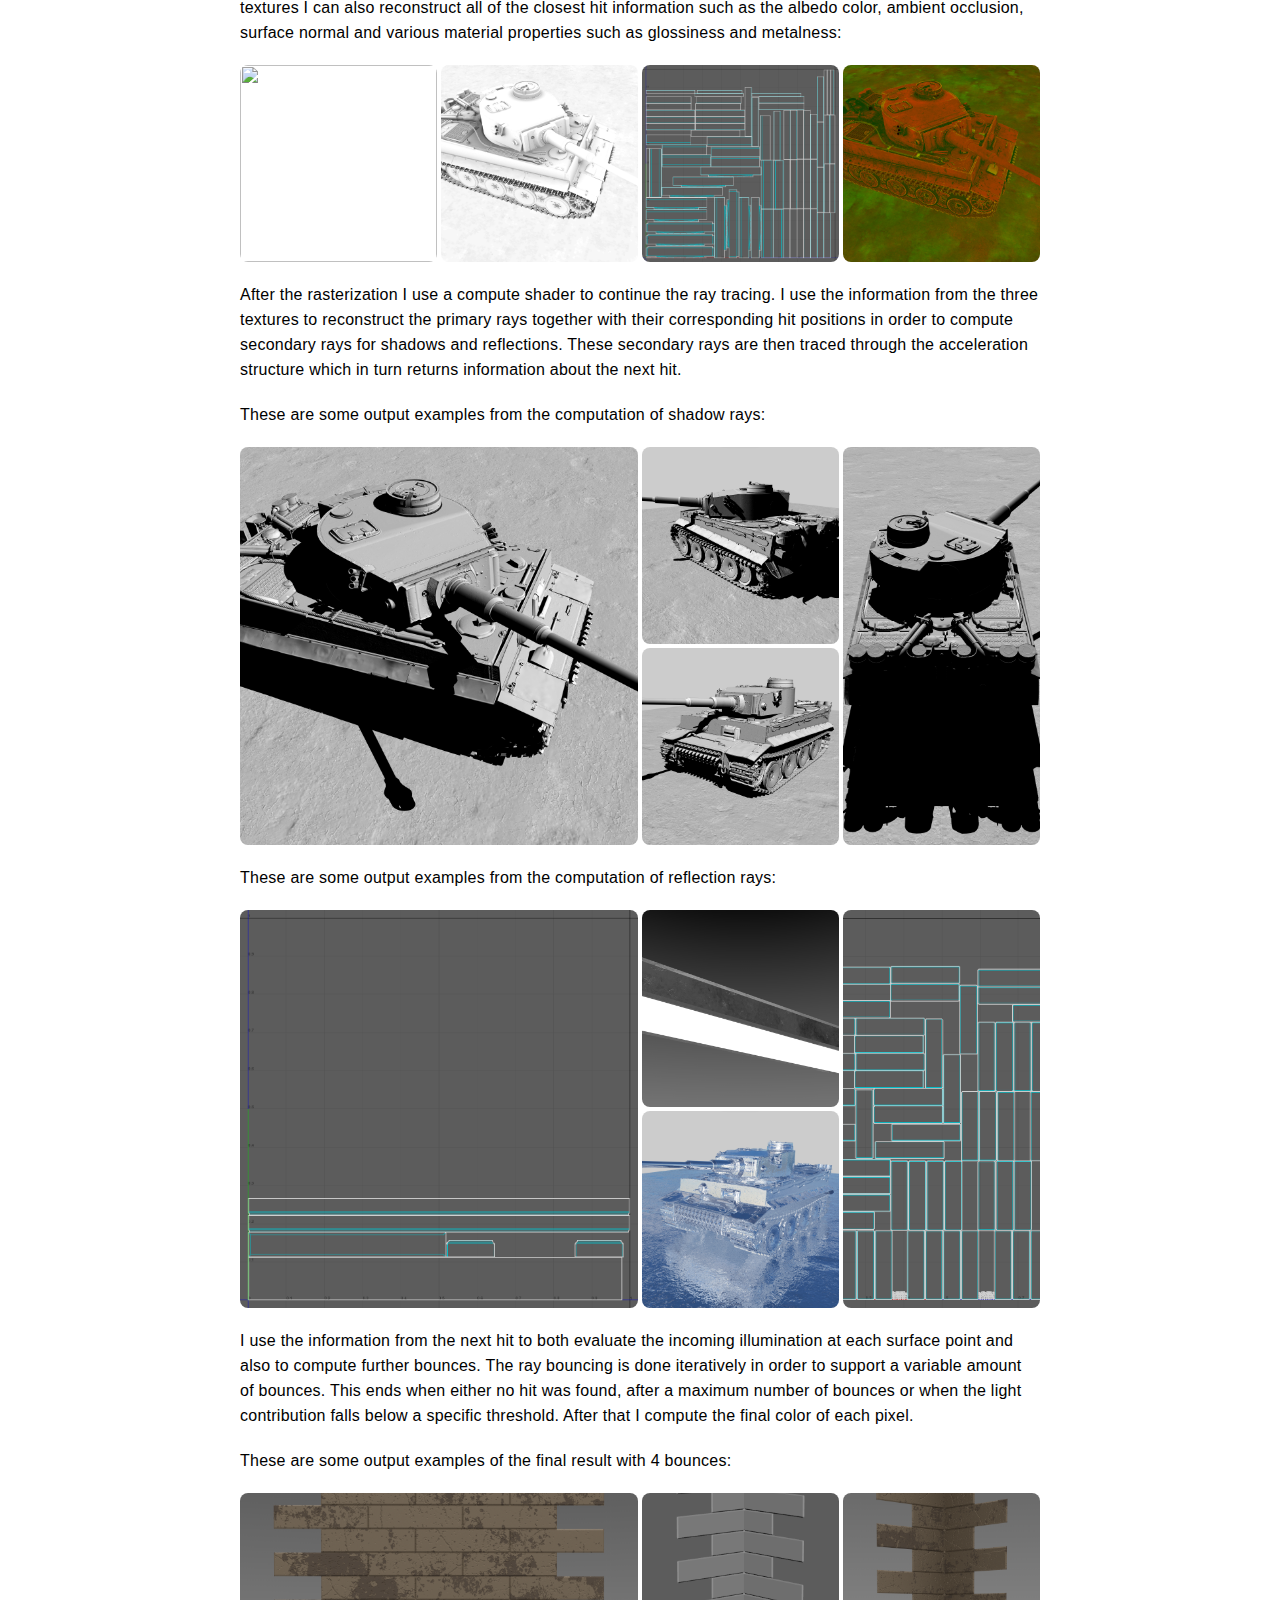
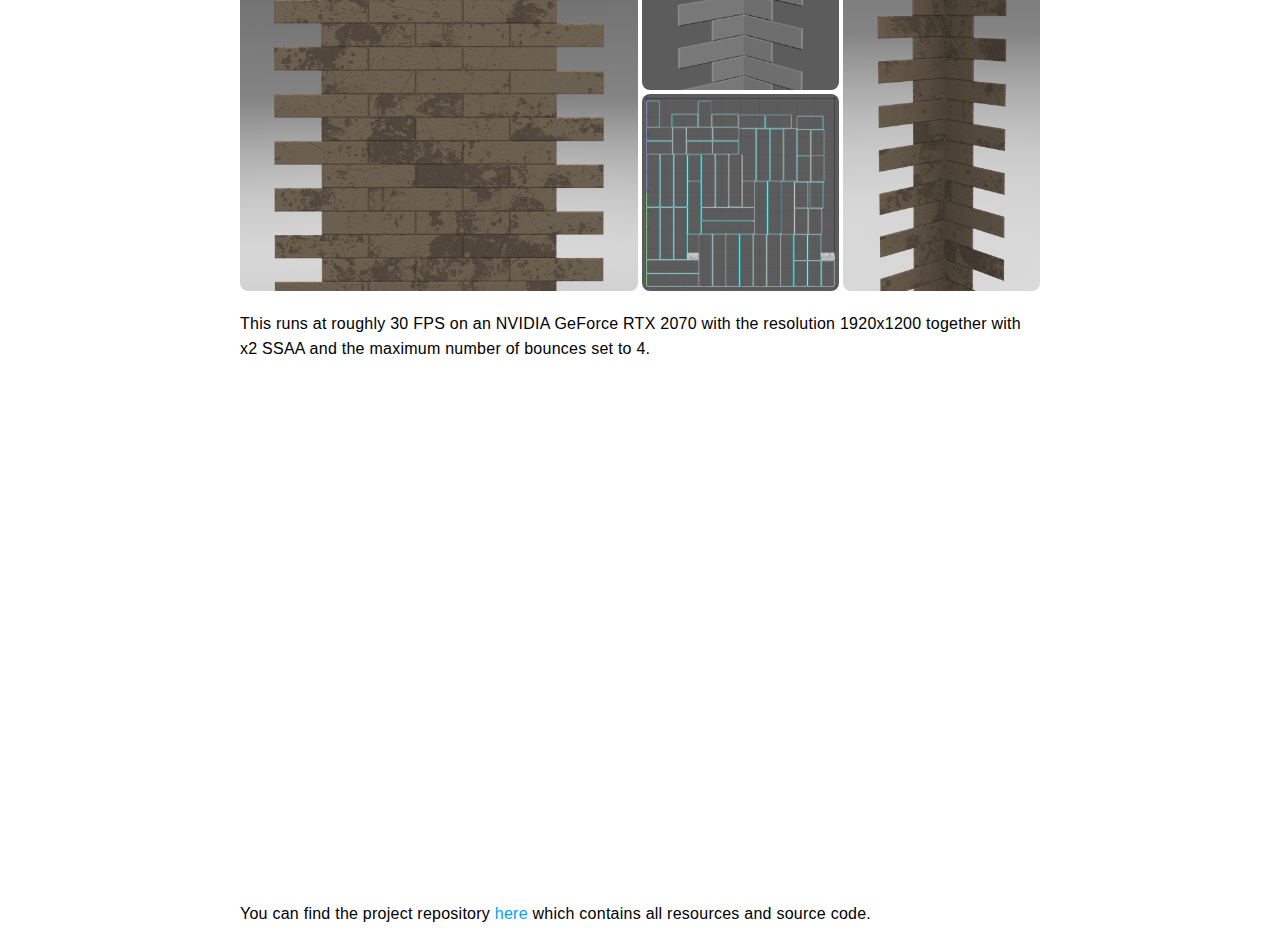
==== commit 5c3e6cff: "Changed page" ====
--- a/01.html
+++ b/01.html
@@ -4,6 +4,7 @@
 	<head>
 		<title>Simon Blom</title>
 		<link rel="stylesheet" href="main.css">
+		<link rel="stylesheet" href="https://fonts.googleapis.com/css?family=Inter">
 	</head>
 	<body>
 		<div class="main-frame">
--- a/main.css
+++ b/main.css
@@ -4,10 +4,16 @@
 	overflow-y: scroll;
 }
 
-.main
+a
 {
-	display: inline-block;
-	padding-bottom: 50px;
+	color: #00A2FF;
+	text-decoration: none;
+}
+
+a:hover
+{
+	color: #00A2FF;
+	text-decoration: underline;
 }
 
 .main-frame
@@ -21,24 +27,24 @@
 
 .navigation
 {
-	overflow: hidden;
-	height: 45px;
 	display: inline-block;
 	margin: 10px 0px 0px;
+	overflow: hidden;
 }
 
 .navigation a
 {
-	color: #DDDDDD;
+	color: #CCCCCC;
 	float: left;
+	margin: 10px 15px;
 	padding: 5px 5px;
-	margin: 10px 15px;
-	font-size: 16px;
-	font-family: sans-serif;
+	font-family: "Inter", sans-serif;
+	font-size: 18px;
 	text-align: center;
 	text-decoration: none;
 	text-transform: uppercase;
 	letter-spacing: 0.45px;
+	line-height: 16px;
 }
 
 .navigation a:hover
@@ -51,42 +57,15 @@
 	color: #333333;
 }
 
-.collection
-{
-	display: grid;
-	grid-template-columns: auto auto auto;
-	grid-column-gap: 10px;
-	grid-row-gap: 10px;
-}
-
-.item
-{
-	background-color: #000000;
-	width: 300px;
-	height: 300px;
-	border-radius: 10px;
-	overflow: hidden;
-}
-
-.item > a > img
-{
-	width: 100%;
-	height: 100%;
-}
-
-.item:hover > a > img
-{
-	filter: grayscale(100%);
-}
-
 .textbox
 {
 	display: inline-block;
 	width: 800px;
-	text-align: left;
 	margin-top: 10px;
 	margin-bottom: 10px;
 	font-family: sans-serif;
+	font-size: 16px;
+	text-align: left;
 	letter-spacing: 0.25px;
 	line-height: 25px;
 }
@@ -95,17 +74,18 @@
 {
 	display: inline-grid;
 	width: 800px;
+	margin-top: 10px;
+	margin-bottom: 10px;
 	grid-auto-columns: 63px;
 	grid-auto-rows: 63px;
 	grid-column-gap: 4px;
 	grid-row-gap: 4px;
-	margin-top: 10px;
-	margin-bottom: 10px;
 	overflow: hidden;
 }
 
 .image-layout a, .image-layout img
 {
+	position: relative;
 	width: 100%;
 	height: 100%;
 	border-radius: 8px;
@@ -129,6 +109,28 @@
 	border: none;
 	border-radius: 8px;
 	object-fit: cover;
+}
+
+.index-button
+{
+	position: absolute;
+	display: inline-grid;
+	right: 5px;
+	bottom: 5px;
+	padding: 5px 10px;
+	font-family: "Inter", sans-serif;
+	font-size: 12px;
+	letter-spacing: 0.25px;
+	color: #FFFFFF;
+	background-color: #000000;
+	border-radius: 8px;
+}
+
+.image-layout a:hover .index-button
+{
+	font-weight: 600;
+	color: #000000;
+	background-color: #FCBA03;
 }
 
 .contact-photo
@@ -178,77 +180,4 @@
 	margin-top: 30px;
 	margin-bottom: 10px;
 	overflow: hidden;
-}
-
-.image-grid
-{
-	display: inline-grid;
-	width: 800px;
-	grid-row-gap: 4px;
-	grid-column-gap: 4px;
-	margin-top: 10px;
-	margin-bottom: 10px;
-}
-
-.image-grid a
-{
-	width: 100%;
-	border-radius: 8px;
-	overflow: hidden;
-}
-
-.image-grid a img
-{
-	width: 100%;
-	height: 100%;
-	object-fit: cover;
-	object-position: center;
-}
-
-.image-grid-1 { grid-template: 1fr 1fr / 1fr 1fr 1fr; }
-.image-grid-1 a:nth-child(1) { aspect-ratio: 1 / 1; grid-area: 1 / 1 / 2 / 2; }
-.image-grid-1 a:nth-child(2) { aspect-ratio: 1 / 1; grid-area: 2 / 1 / 3 / 2; }
-.image-grid-1 a:nth-child(3) { aspect-ratio: 1 / 1; grid-area: 1 / 2 / 3 / 4; }
-
-.image-grid-2 { grid-template: 264px 264px / 264px 532px; }
-.image-grid-2 a:nth-child(1) { grid-area: 1 / 1 / 2 / 2; }
-.image-grid-2 a:nth-child(2) { grid-area: 2 / 1 / 3 / 2; }
-.image-grid-2 a:nth-child(3) { grid-area: 1 / 2 / 3 / 3; }
-
-.image-list
-{
-	display: grid;
-	width: 100%;
-	grid-auto-rows: 1fr;
-	grid-auto-columns: 1fr;
-	grid-auto-flow: column;
-	grid-row-gap: 4px;
-	grid-column-gap: 4px;
-	margin-top: 10px;
-	margin-bottom: 10px;
-}
-
-.image-list a
-{
-	width: 100%;
-	border-radius: 8px;
-	overflow: hidden;
-}
-
-.image-list a img
-{
-	width: 100%;
-	height: 100%;
-	object-fit: cover;
-	object-position: center;
-}
-
-.image-list-ratio-1-1 a { aspect-ratio: 1 / 1; }
-.image-list-ratio-2-1 a { aspect-ratio: 2 / 1; }
-.image-list-ratio-2-3 a { aspect-ratio: 2 / 3; }
-.image-list-ratio-3-2 a { aspect-ratio: 3 / 2; }
-.image-list-ratio-4-1 a { aspect-ratio: 4 / 1; }
-.image-list-ratio-5-1 a { aspect-ratio: 5 / 1; }
-.image-list-ratio-5-2 a { aspect-ratio: 5 / 2; }
-.image-list-ratio-5-4 a { aspect-ratio: 5 / 4; }
-.image-list-ratio-7-5 a { aspect-ratio: 7 / 5; }+}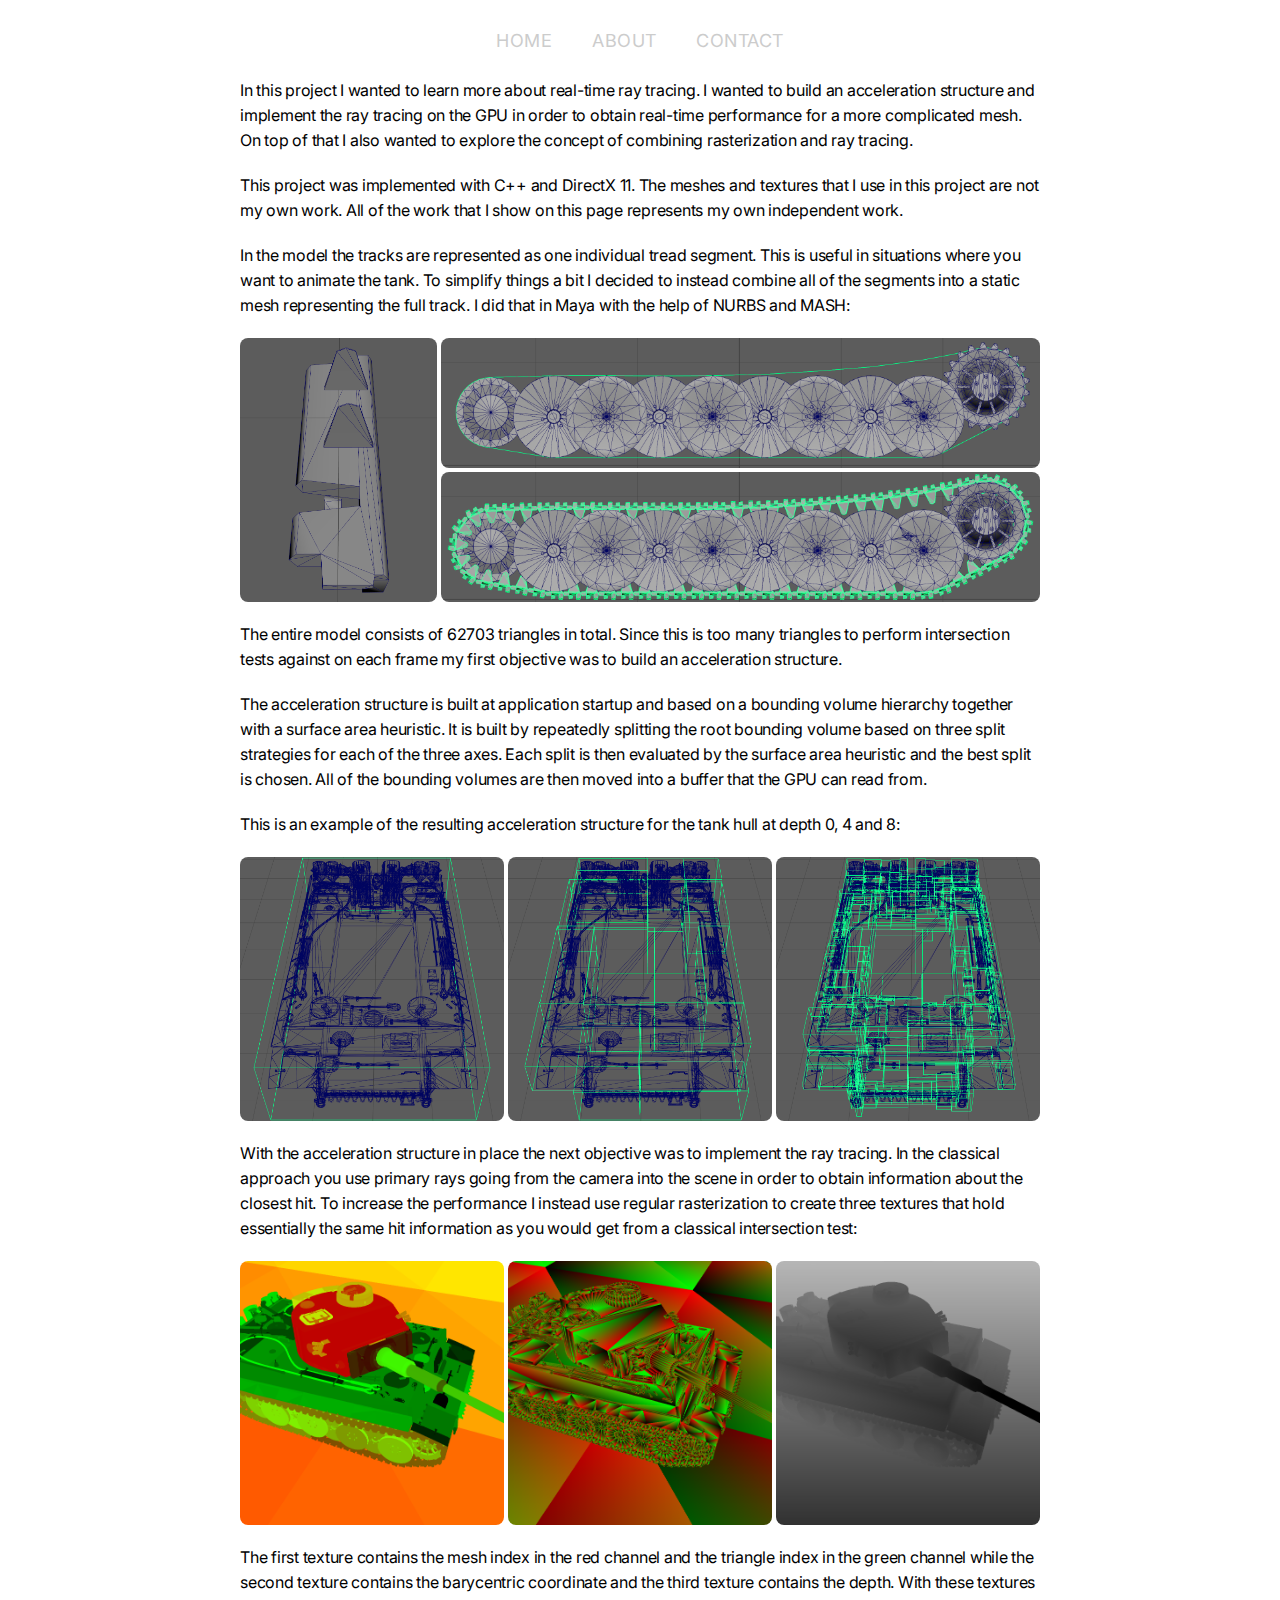
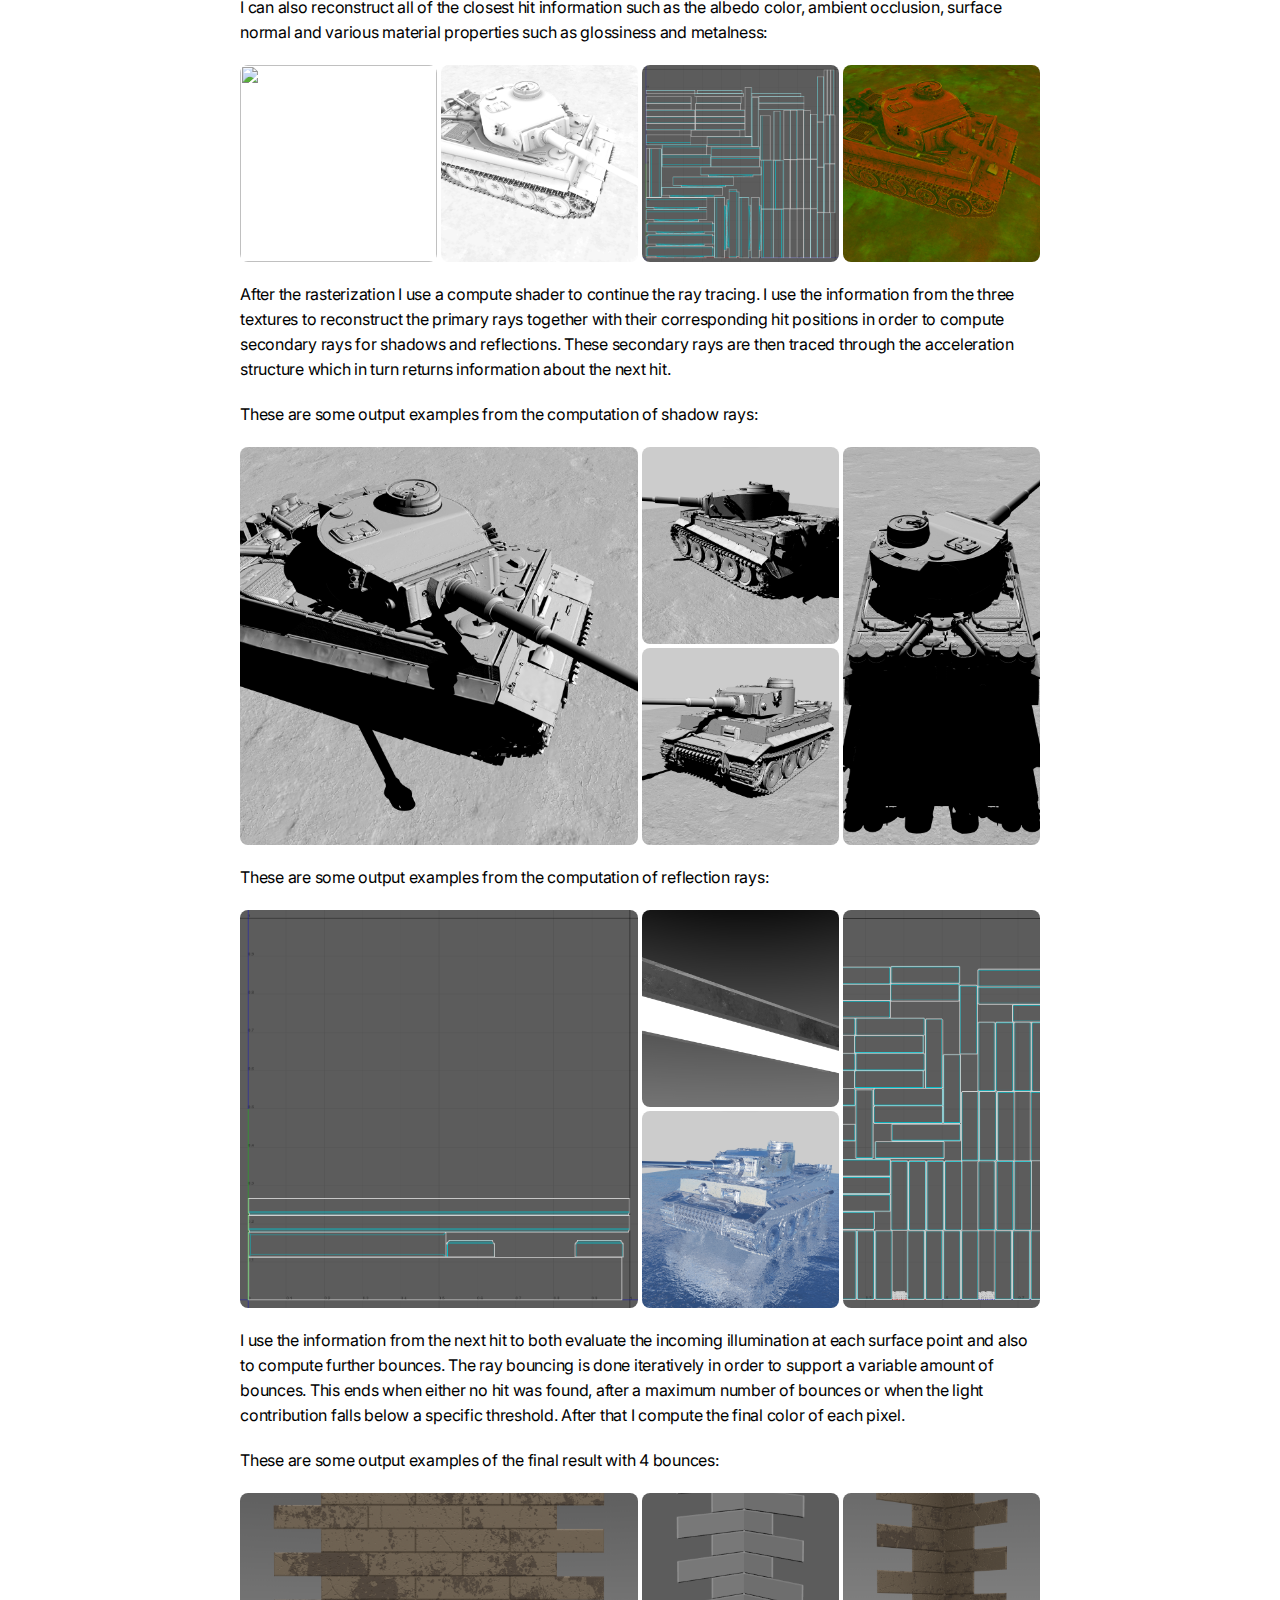
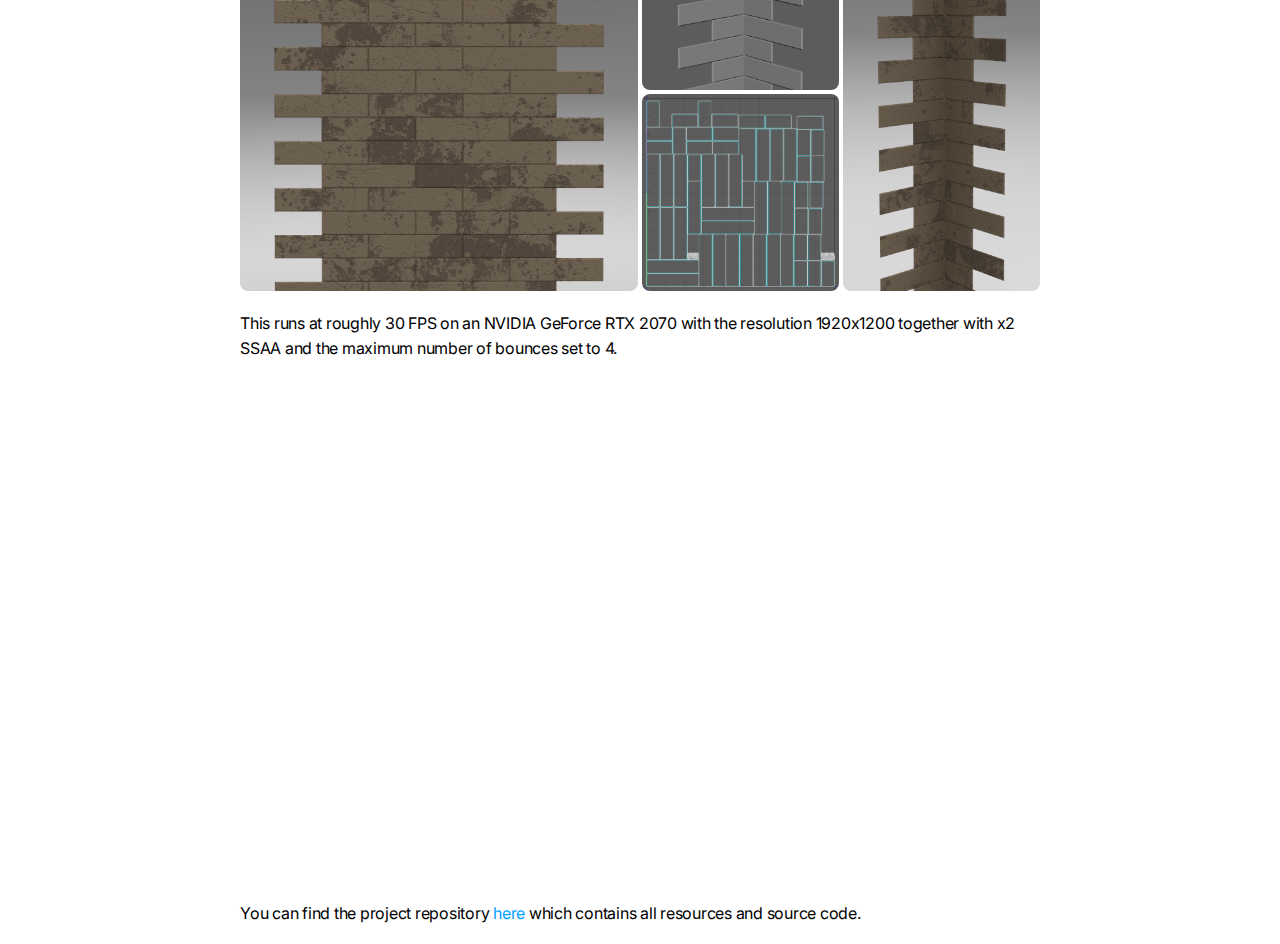
==== commit 27f0eb50: "Changed page" ====
--- a/01.html
+++ b/01.html
@@ -9,9 +9,9 @@
 	<body>
 		<div class="main-frame">
 			<div class="navigation">
-				<a href="index.html">Home</a>
-				<a href="about.html">About</a>
-				<a href="contact.html">Contact</a>
+				<a href="/">Home</a>
+				<a href="/about">About</a>
+				<a href="/contact">Contact</a>
 			</div>
 			<div class="textbox">
 				In this project I wanted to learn more about real-time ray tracing. I wanted to
--- a/main.css
+++ b/main.css
@@ -19,16 +19,12 @@
 .main-frame
 {
 	display: block;
-	width: 800px;
 	height: auto;
-	margin-left: auto;
-	margin-right: auto;
 }
 
 .navigation
 {
 	display: inline-block;
-	margin: 10px 0px 0px;
 	overflow: hidden;
 }
 
@@ -36,15 +32,10 @@
 {
 	color: #CCCCCC;
 	float: left;
-	margin: 10px 15px;
-	padding: 5px 5px;
-	font-family: "Inter", sans-serif;
-	font-size: 18px;
+	font-family: "Inter", sans-serif;
 	text-align: center;
 	text-decoration: none;
 	text-transform: uppercase;
-	letter-spacing: 0.45px;
-	line-height: 16px;
 }
 
 .navigation a:hover
@@ -60,26 +51,13 @@
 .textbox
 {
 	display: inline-block;
-	width: 800px;
-	margin-top: 10px;
-	margin-bottom: 10px;
-	font-family: sans-serif;
-	font-size: 16px;
+	font-family: "Inter", sans-serif;
 	text-align: left;
-	letter-spacing: 0.25px;
-	line-height: 25px;
 }
 
 .image-layout
 {
 	display: inline-grid;
-	width: 800px;
-	margin-top: 10px;
-	margin-bottom: 10px;
-	grid-auto-columns: 63px;
-	grid-auto-rows: 63px;
-	grid-column-gap: 4px;
-	grid-row-gap: 4px;
 	overflow: hidden;
 }
 
@@ -88,17 +66,12 @@
 	position: relative;
 	width: 100%;
 	height: 100%;
-	border-radius: 8px;
 	object-fit: cover;
 }
 
 .video-layout
 {
 	display: inline-grid;
-	width: 800px;
-	height: 500px;
-	margin-top: 10px;
-	margin-bottom: 10px;
 	overflow: hidden;
 }
 
@@ -107,7 +80,6 @@
 	width: 100%;
 	height: 100%;
 	border: none;
-	border-radius: 8px;
 	object-fit: cover;
 }
 
@@ -115,15 +87,9 @@
 {
 	position: absolute;
 	display: inline-grid;
-	right: 5px;
-	bottom: 5px;
-	padding: 5px 10px;
-	font-family: "Inter", sans-serif;
-	font-size: 12px;
-	letter-spacing: 0.25px;
+	font-family: "Inter", sans-serif;
 	color: #FFFFFF;
 	background-color: #000000;
-	border-radius: 8px;
 }
 
 .image-layout a:hover .index-button
@@ -136,12 +102,6 @@
 .contact-photo
 {
 	display: block;
-	width: 300px;
-	height: 300px;
-	margin-left:auto;
-	margin-right:auto;
-	margin-top: 20px;
-	margin-bottom: 30px;
 	overflow: hidden;
 }
 
@@ -155,29 +115,211 @@
 
 .contact-name
 {
-	margin-top: 20px;
-	margin-bottom: 20px;
-	font-family: sans-serif;
-	font-size: 32px;
-	letter-spacing: 0.25px;
+	font-family: "Inter", sans-serif;
 }
 
 .contact-mail
 {
-	margin-top: 20px;
-	margin-bottom: 20px;
-	font-family: sans-serif;
-	font-size: 18px;
-	letter-spacing: 0.25px;
+	font-family: "Inter", sans-serif;
 }
 
 .contact-linkedin
 {
 	width: 65px;
 	height: 65px;
-	margin-left:auto;
-	margin-right:auto;
-	margin-top: 30px;
-	margin-bottom: 10px;
-	overflow: hidden;
+	overflow: hidden;
+}
+
+@media only screen and (min-device-width: 800px)
+{
+	.main-frame
+	{
+		width: 800px;
+		margin: 0px auto;
+	}
+
+	.navigation
+	{
+		margin: 10px 0px 0px;
+	}
+
+	.navigation a
+	{
+		margin: 10px 15px;
+		padding: 5px;
+		font-size: 18px;
+		letter-spacing: 0.45px;
+		line-height: 16px;
+	}
+
+	.textbox
+	{
+		width: 800px;
+		margin: 10px 0px;
+		font-size: 16px;
+		letter-spacing: -0.25px;
+		line-height: 25px;
+	}
+
+	.image-layout
+	{
+		width: 800px;
+		margin: 10px 0px;
+		grid-auto-columns: 63px;
+		grid-auto-rows: 63px;
+		grid-gap: 4px;
+	}
+
+	.image-layout a, .image-layout img
+	{
+		border-radius: 8px;
+	}
+
+	.video-layout
+	{
+		width: 800px;
+		height: 500px;
+		margin: 10px 0px;
+	}
+
+	.video-layout iframe
+	{
+		border-radius: 8px;
+	}
+
+	.index-button
+	{
+		right: 5px;
+		bottom: 5px;
+		padding: 5px 10px;
+		font-size: 12px;
+		letter-spacing: 0.25px;
+		border-radius: 8px;
+	}
+
+	.contact-photo
+	{
+		width: 300px;
+		height: 300px;
+		margin: 20px auto 30px;
+	}
+
+	.contact-name
+	{
+		margin: 20px 0px;
+		font-size: 32px;
+		letter-spacing: 0.25px;
+	}
+
+	.contact-mail
+	{
+		margin: 20px 0px;
+		font-size: 18px;
+		letter-spacing: 0.25px;
+	}
+
+	.contact-linkedin
+	{
+		margin: 30px auto 10px;
+	}
+}
+
+@media only screen and (max-device-width: 800px)
+{
+	body
+	{
+		margin: 0px;
+	}
+
+	.main-frame
+	{
+		width: 100vw;
+		margin: 0vw 0vw;
+	}
+
+	.navigation
+	{
+		margin: 2vw 0vw 0vw;
+	}
+
+	.navigation a
+	{
+		margin: 1vw 2vw;
+		padding: 1vw;
+		font-size: 3vw;
+		letter-spacing: 0.05vw;
+		line-height: 3vw;
+	}
+
+	.textbox
+	{
+		width: 96.8vw;
+		margin: 1vw 0vw;
+		font-size: 1.4vw;
+		letter-spacing: -0.025vw;
+		line-height: 2.55vw;
+	}
+
+	.image-layout
+	{
+		width: 99.2vw;
+		margin: 1vw 0vw;
+		grid-auto-columns: 7.9vw;
+		grid-auto-rows: 7.9vw;
+		grid-gap: 0.4vw;
+	}
+
+	.image-layout a, .image-layout img
+	{
+		border-radius: 1vw;
+	}
+
+	.video-layout
+	{
+		width: 99.2vw;
+		height: 62vw;
+		margin: 1vw 0vw;
+	}
+
+	.video-layout iframe
+	{
+		border-radius: 1vw;
+	}
+
+	.index-button
+	{
+		right: 0.5vw;
+		bottom: 0.5vw;
+		padding: 1vw 1.5vw;
+		font-size: 2.25vw;
+		letter-spacing: 0.02vw;
+		border-radius: 1vw;
+	}
+
+	.contact-photo
+	{
+		width: 50vw;
+		height: 50vw;
+		margin: 2vw auto 3vw;
+	}
+
+	.contact-name
+	{
+		margin: 2vw 0vw;
+		font-size: 6.8vw;
+		letter-spacing: 0.025vw;
+	}
+
+	.contact-mail
+	{
+		margin: 2vw 0vw;
+		font-size: 3.8vw;
+		letter-spacing: 0.025vw;
+	}
+
+	.contact-linkedin
+	{
+		margin: 5vw auto 1vw;
+		transform: scale(1.4);
+	}
 }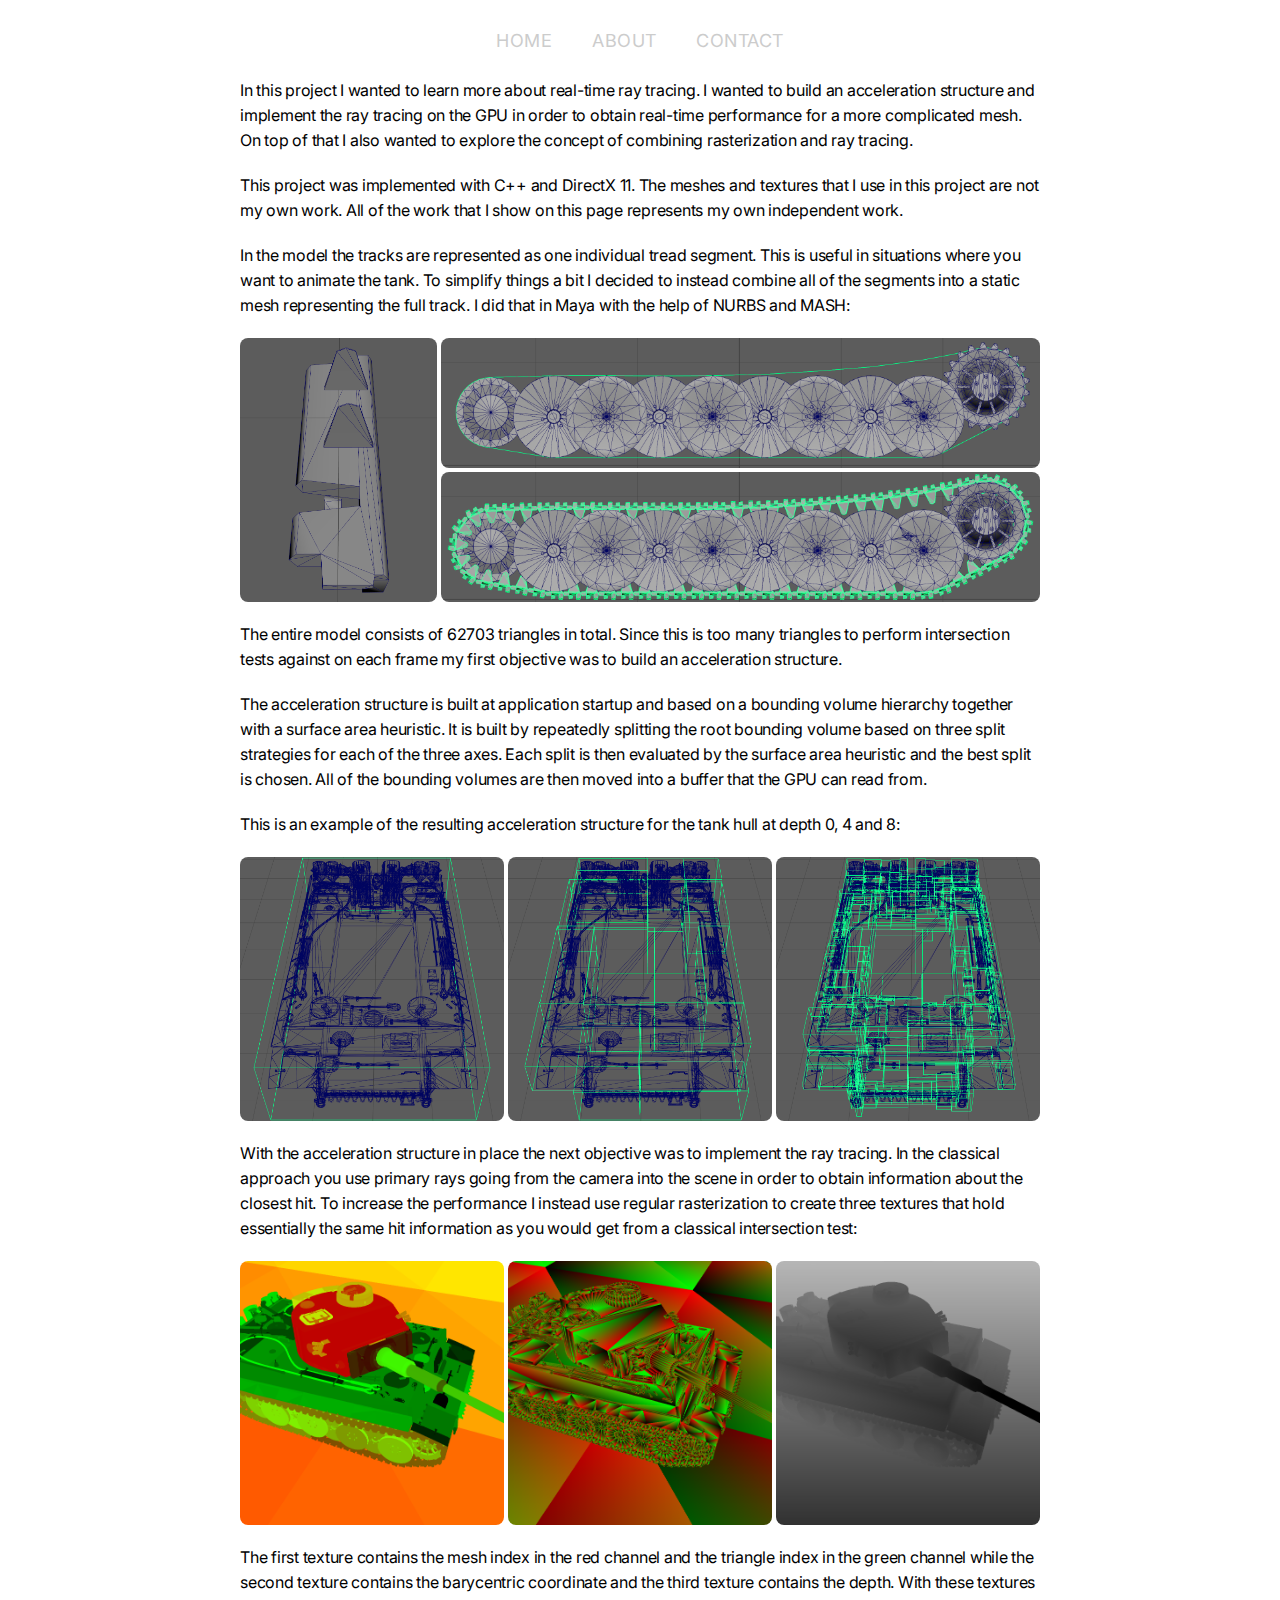
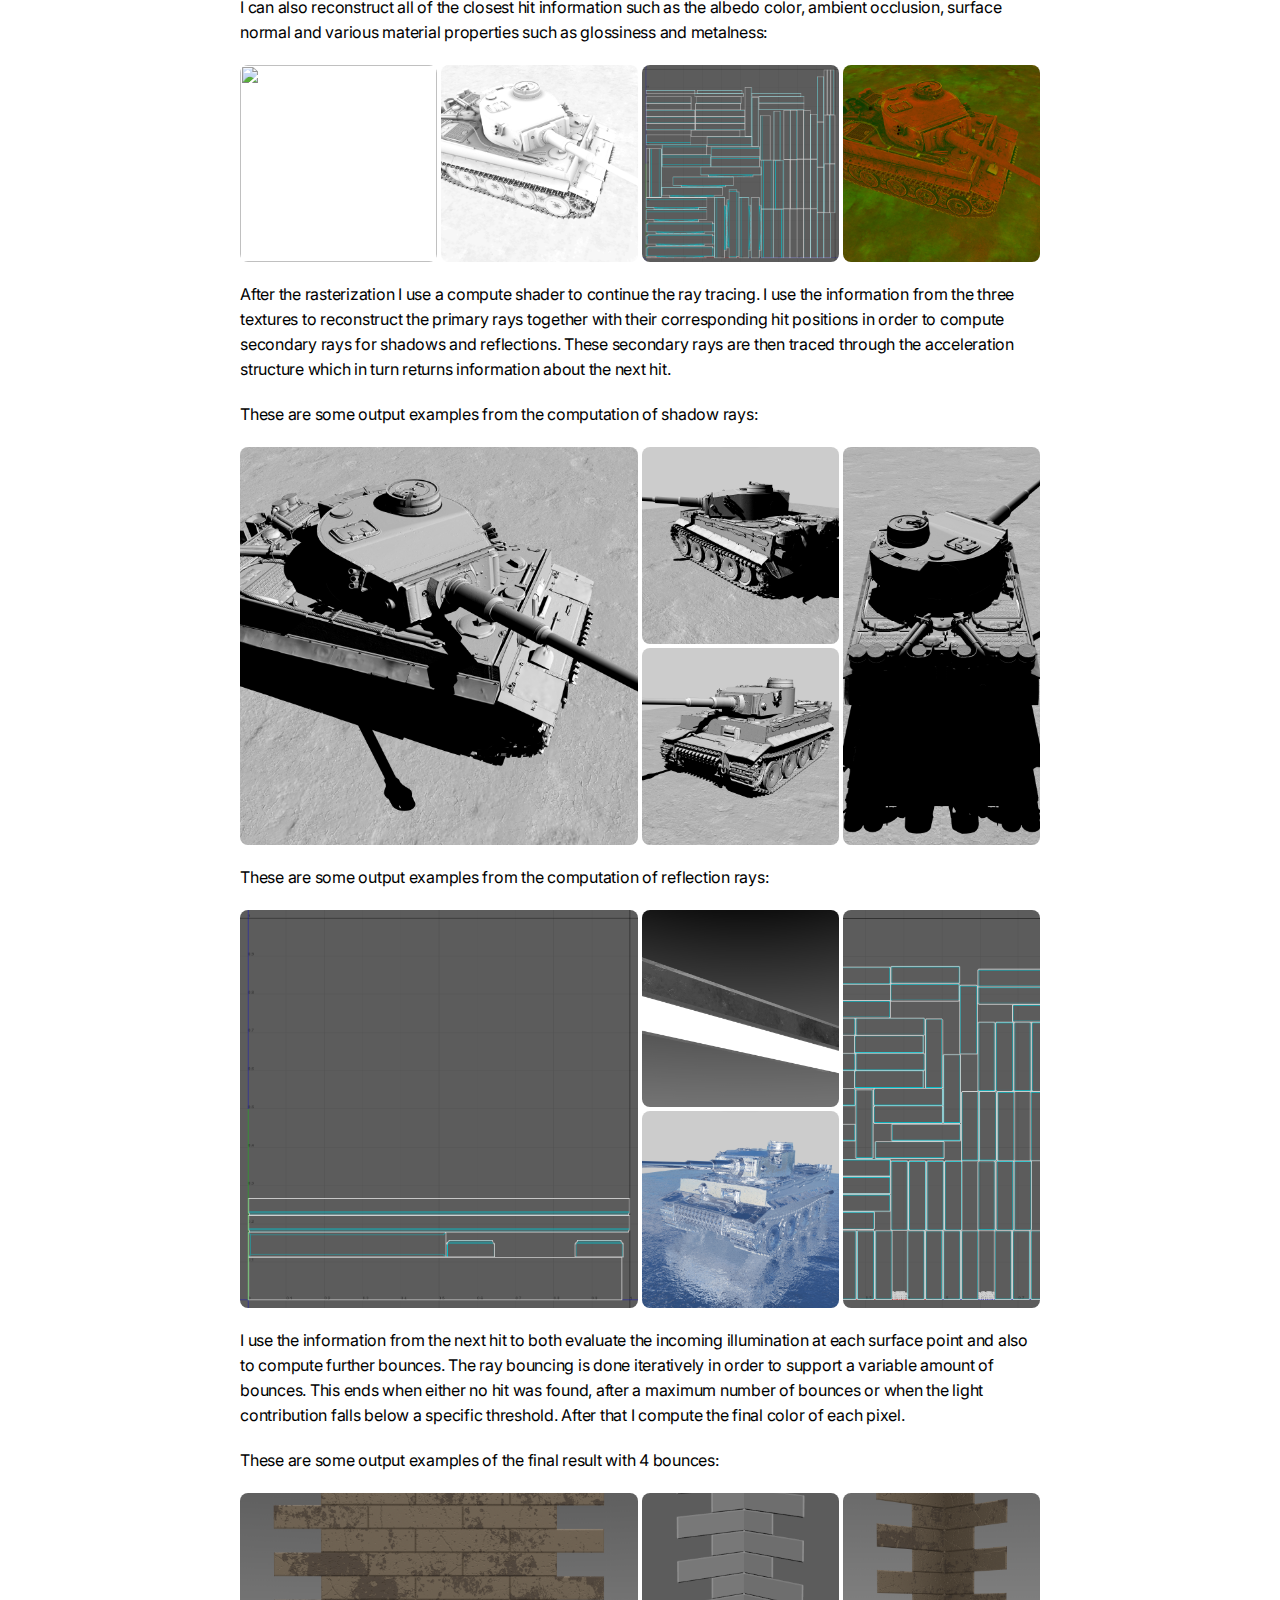
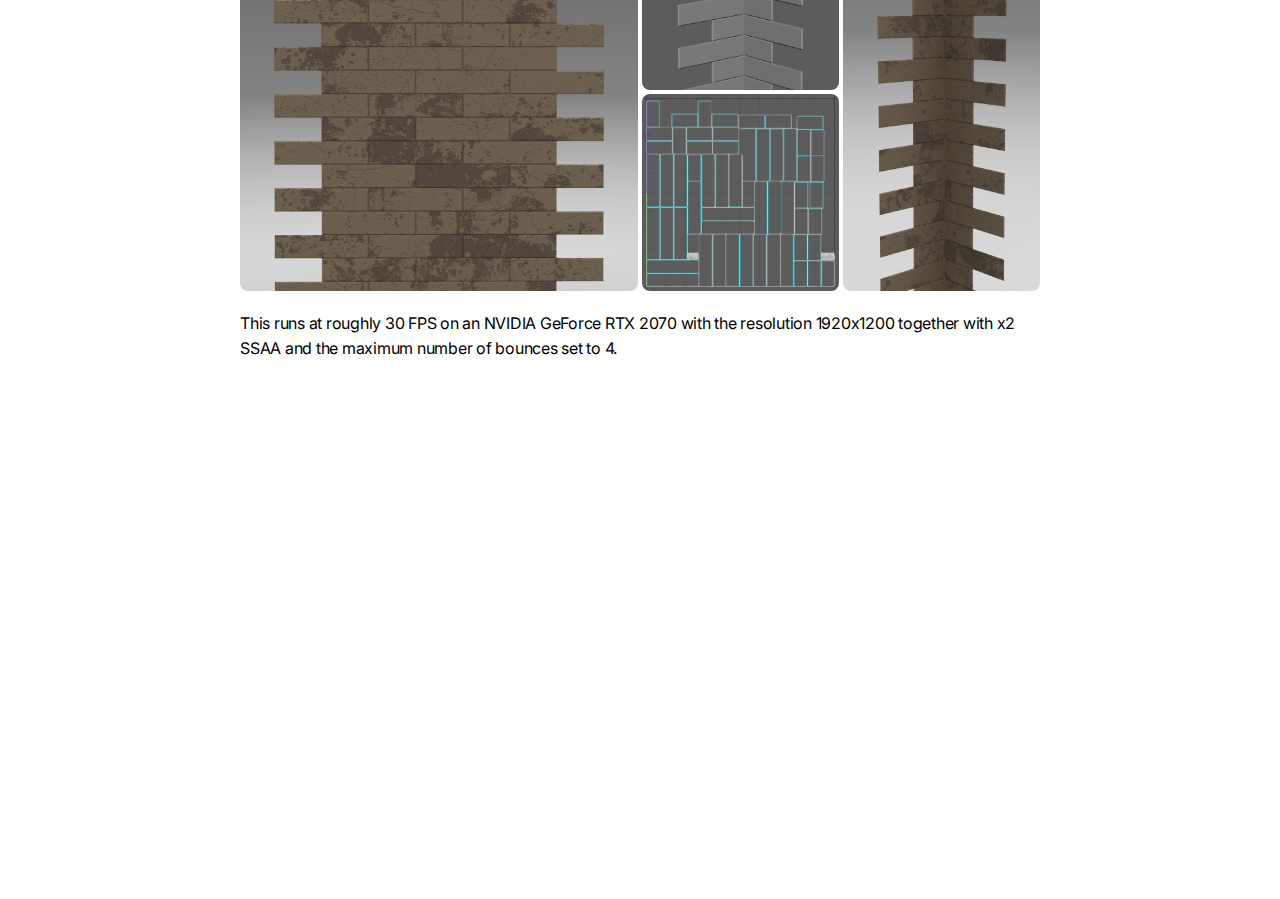
==== commit 01223a52: "Changed page" ====
--- a/01.html
+++ b/01.html
@@ -132,10 +132,12 @@
 			<div class="video-layout">
 				<iframe src="https://www.youtube.com/embed/DFCqJlhYQGo?rel=0" allowfullscreen></iframe>
 			</div>
+			<!--
 			<div class="textbox">
 				You can find the project repository <a href="https://github.com/simonblo/dh2323-
 				hybrid-raytracer">here</a> which contains all resources and source code.
 			</div>
+			-->
 		</div>
 	</body>
 </html>--- a/main.css
+++ b/main.css
@@ -94,7 +94,6 @@
 
 .image-layout a:hover .index-button
 {
-	font-weight: 600;
 	color: #000000;
 	background-color: #FCBA03;
 }
